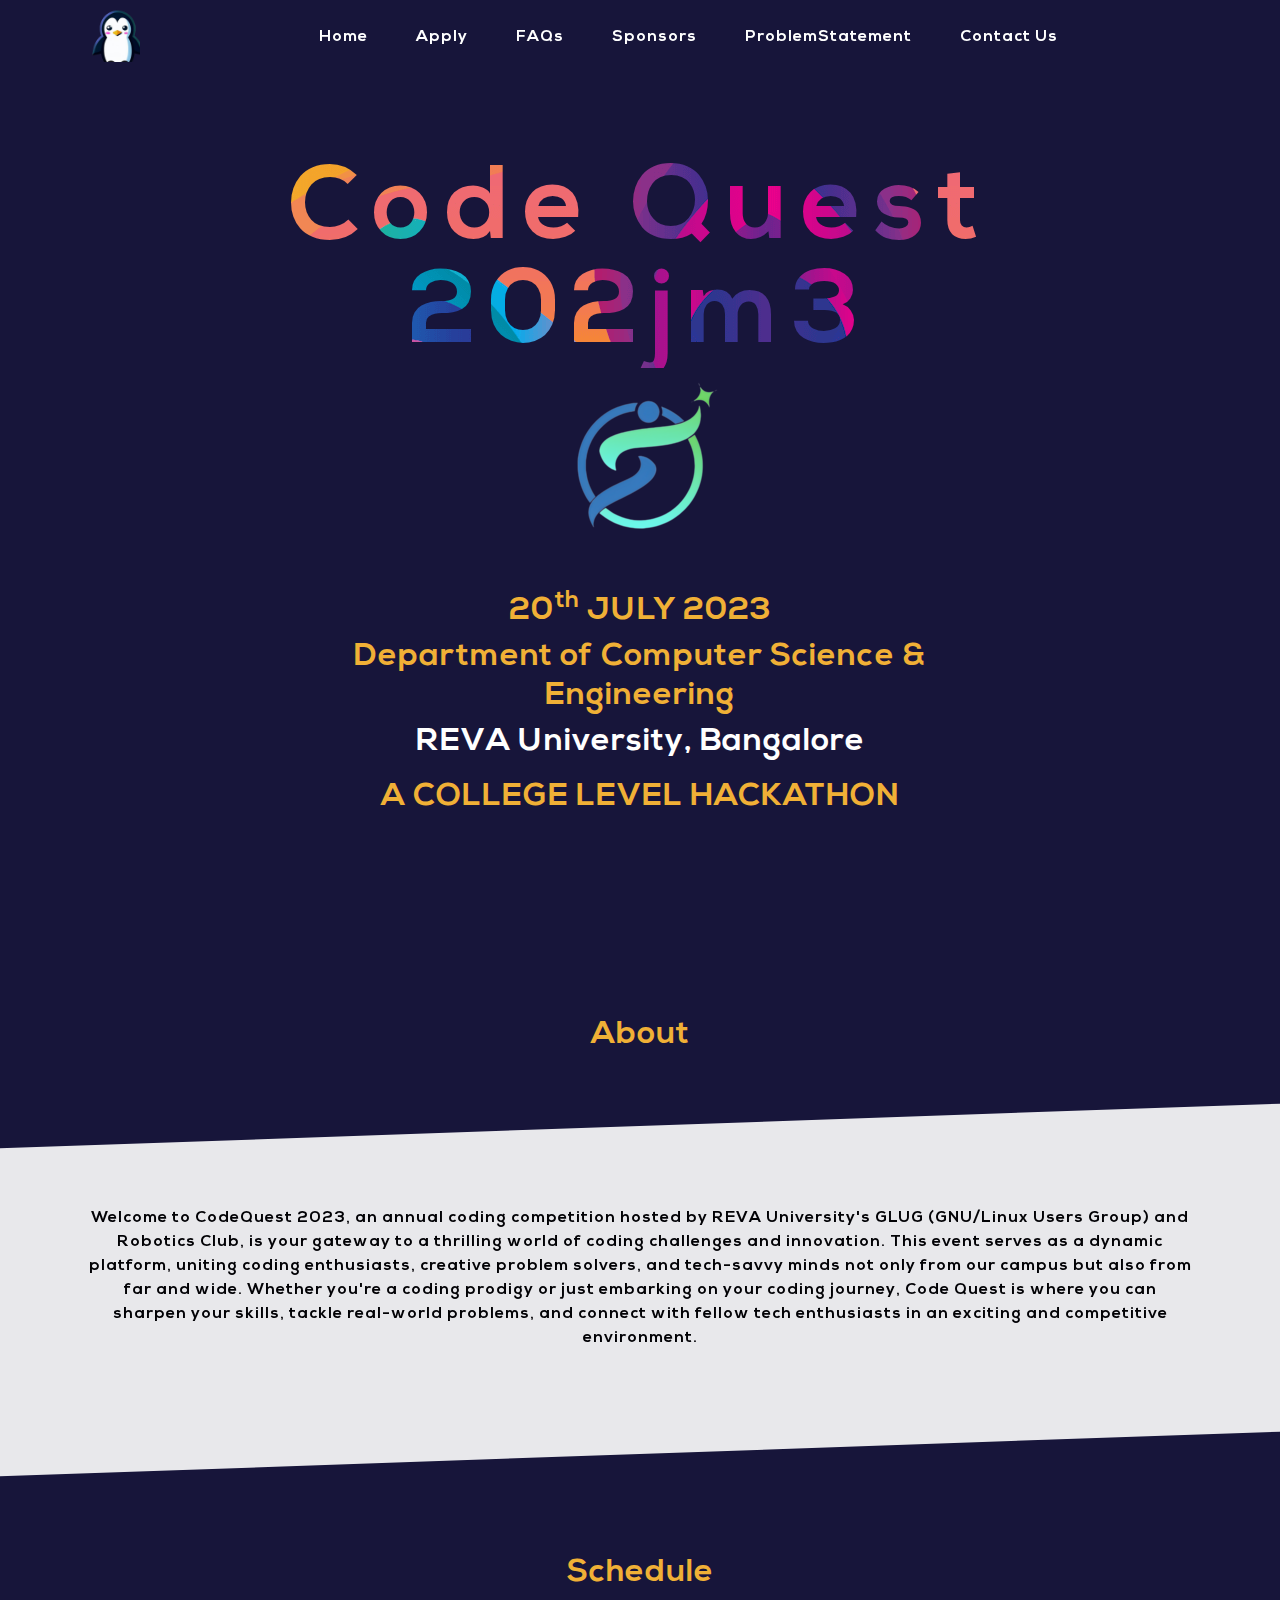
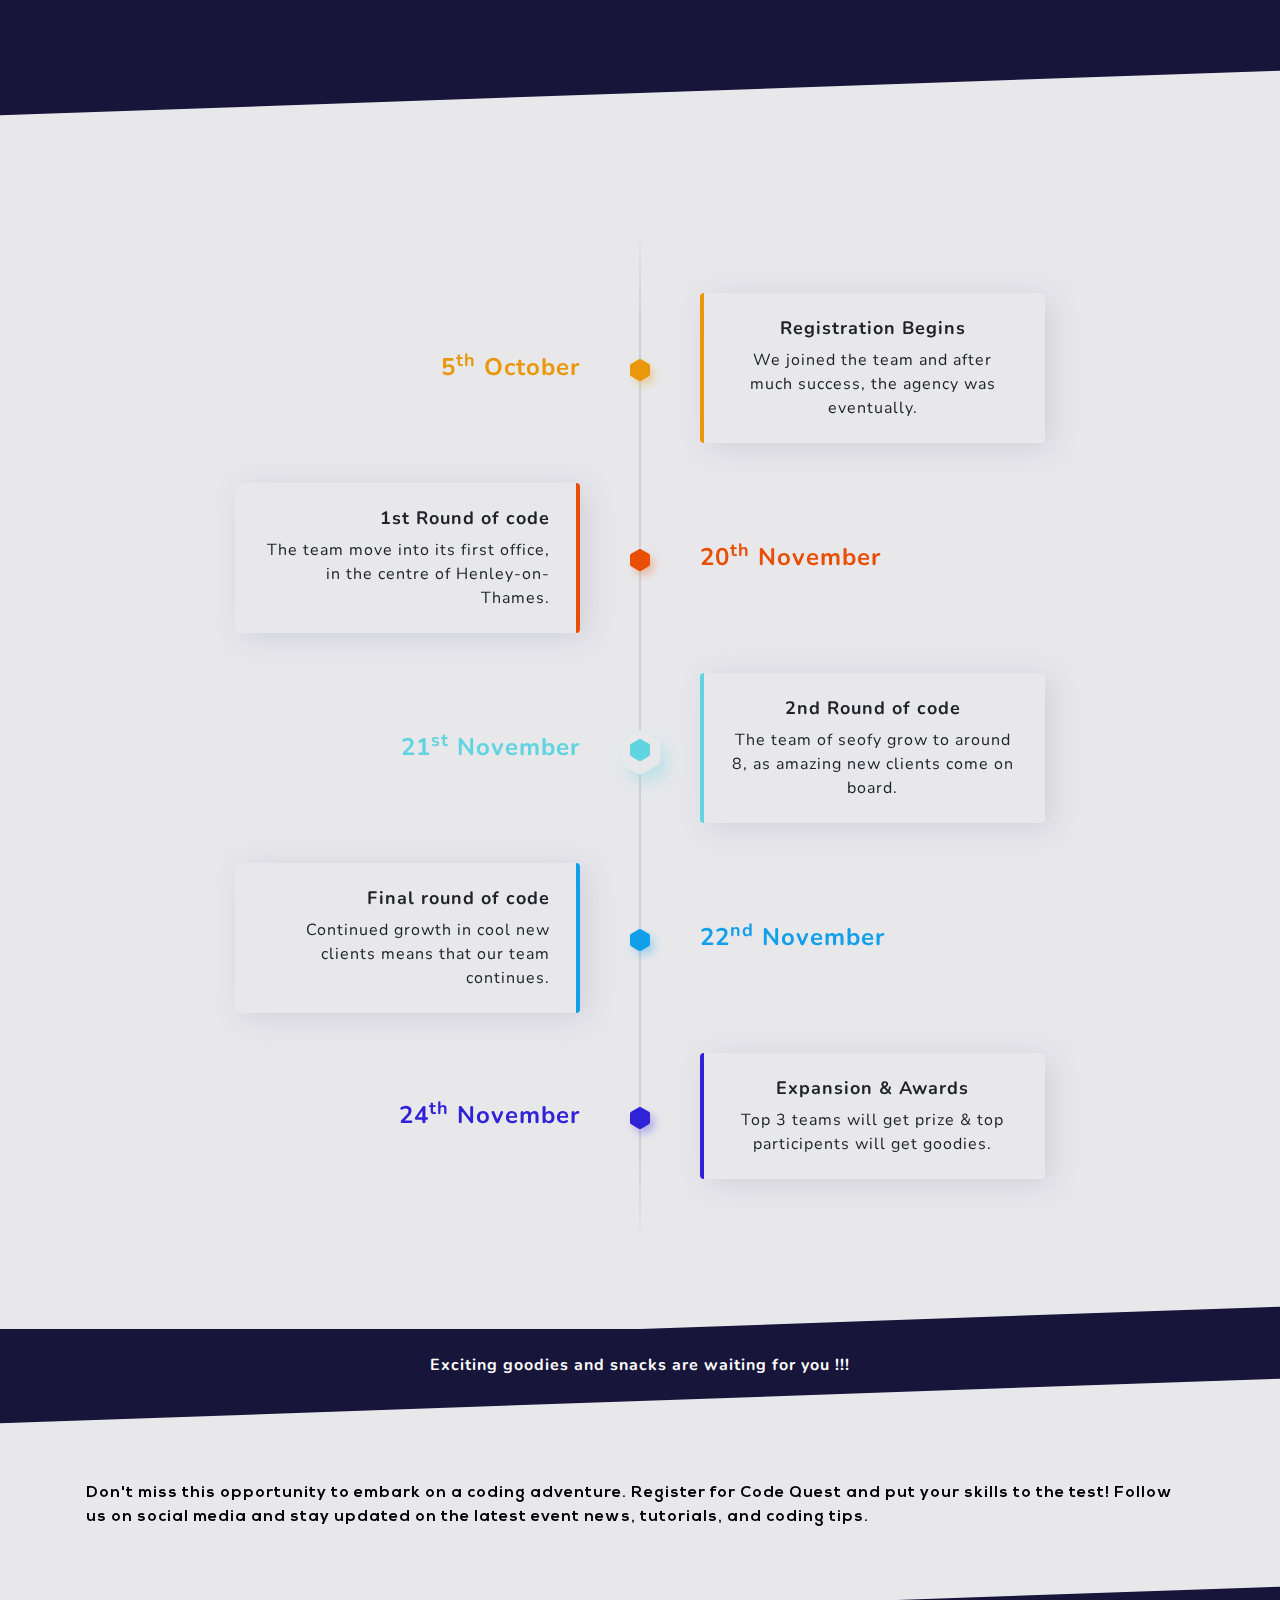
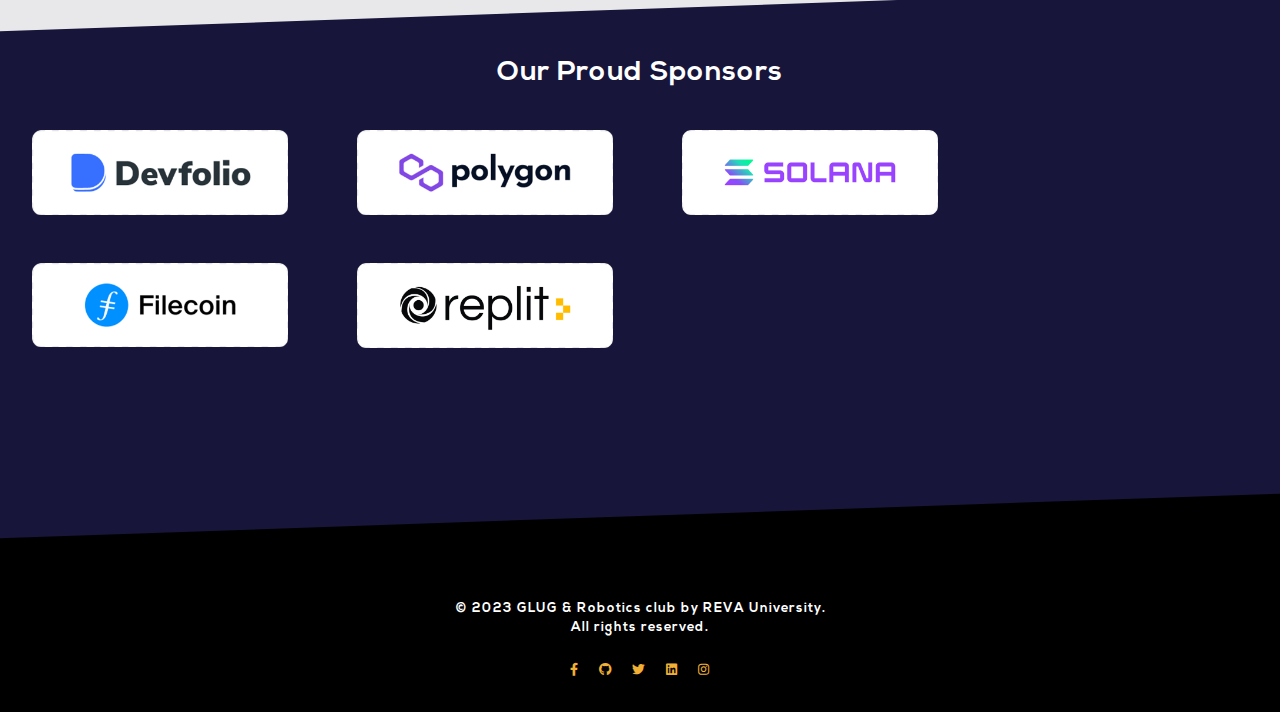
==== index.html @ d5c551f9 "fida hussain" ====
<!DOCTYPE html>
<html lang="en">

	<head>

		<meta charset="utf-8">
		<meta name="viewport" content="width=device-width, initial-scale=1, shrink-to-fit=no, minimum-scale=1.0, maximum-scale=1.0, user-scalable=no">
		<meta name="title" content="CodeQuest 2023">
		<meta name="description" content="CodeQuest | 1st JULY">
		<meta name="author" content="CodeQuest">
		<meta name="keywords" content="CodeQuest 2023">
		<title>CodeQuest 2023</title>

		
		<link href="vendor/bootstrap/css/bootstrap.min.css" rel="stylesheet">
		
		
		<link href="vendor/fontawesome-free/css/all.min.css" rel="stylesheet">
		<link href="https://fonts.googleapis.com/css?family=Varela+Round" rel="stylesheet">
		<link href="https://fonts.googleapis.com/css?family=Nunito:200,200i,300,300i,400,400i,600,600i,700,700i,800,800i,900,900i" rel="stylesheet">

		
		<link href="css/grayscale.min.css" rel="stylesheet">
		<link href="css/custom.css" rel="stylesheet">
		
		<link rel="shortcut icon" type="image/x-icon" href="images/logo_gar.png">

	</head>

	

	<div id="page-top">
		
		<nav class="navbar navbar-expand-lg navbar-light fixed-top" id="mainNav">
			<div id="navbar-container" class="container">
				<div id="navbar-top-menu">
					<div class="d-flex align-items-center justify-content-between">
						<a class="navbar-brand js-scroll-trigger" href="index.html">
							<div class="title-icon"></div>
						</a>
						<button class="navbar-toggler nexa" type="button" data-toggle="collapse" data-target="#navbarResponsive" aria-controls="navbarResponsive" aria-expanded="false" aria-label="Toggle navigation">
							Menu
							<i class="fas fa-bars"></i>
						</button>
					</div>
				</div>
				<div class="collapse navbar-collapse" id="navbarResponsive">
					<ul id="navbar-buttons" class="navbar-nav ml-auto">
						<li class="nav-item">
							<a class="nav-link js-scroll-trigger nexa" href="index.html">Home</a>
						</li>
						<li class="nav-item">
							<a class="nav-link js-scroll-trigger nexa" href="https://forms.office.com/r/uZBxRpeL4v" target="_blank" >Apply</a>
						</li>
						<li class="nav-item">
							<a class="nav-link js-scroll-trigger nexa" href="faqs.html">FAQs</a>
						</li>
						<li class="nav-item">
							<a class="nav-link js-scroll-trigger nexa" href="sponsors.html">Sponsors</a>
						</li>
							<li class="nav-item">
							<a class="nav-link js-scroll-trigger nexa" href="prbs.html">ProblemStatement</a>
						</li>						
						<li class="nav-item" id="team">
							<a class="nav-link js-scroll-trigger nexa" href="contactus.html">Contact Us</a>
						</li>
					</ul>
				</div>
			</div>
		</nav>
		
		

		<div class="masthead">
			<div class="container d-flex h-100 align-items-center">
				<div class="mx-auto text-center no-select">
					<h1 class="mx-auto my-0 title-text">Code Quest 202jm3</h1>
					<img  src="img/favicon_io/info.png">
					<br><br>
					<h2 class="orange mx-auto mt-2 mb-1 sub-heading" style="width: 100%;">20<sup>th</sup> JULY 2023</h2>
					<h2 class="orange mx-auto mt-2 mb-1 sub-heading" style="width: 100%;">Department of Computer Science & Engineering</h2>
					<h2 class="white mx-auto mt-2 mb-3 sub-heading" style="width: 100%;">REVA University, Bangalore</h2>
					<div>
					<h2 href="" class="orange mx-auto sub-heading" style="z-index: 1; position: relative;">A COLLEGE LEVEL HACKATHON</h2>
					</div>
				</div>
			</div>
		</div>

		
		<section class="text-center">
		
			<section>
			
				<h1 class="sub-heading diagonal-text orange sub-heading-title">About</h1>
				
			</section>
			
			<section class="diagonal-section white-bg">
			
				<div class="mx-auto diagonal-section-content">
					<div class="container nexa">
						<p class="black bold">Welcome to CodeQuest 2023, an annual coding competition hosted by REVA
							University's GLUG (GNU/Linux Users Group) and Robotics Club, is your gateway to a thrilling world of coding
							challenges and innovation. This event serves as a dynamic platform, uniting coding enthusiasts, creative
							problem solvers, and tech-savvy minds not only from our campus but also from far and wide. Whether you're a
							coding prodigy or just embarking on your coding journey, Code Quest is where you can sharpen your skills,
							tackle real-world problems, and connect with fellow tech enthusiasts in an exciting and competitive
							environment.
						<br><br>
						</p>
					</div>
				</div>
				
			</section>
			<section>
				<h1 class="sub-heading diagonal-text orange sub-heading-title" style="padding-bottom: 100px; padding-top: 100px; margin-bottom: 0;">Schedule</h1>
			</section>
			<section class="diagonal-section white-bg">
					<div class="mx-auto diagonal-section-content">
						<div class="schedule">
							<div class="finbyz-timeline" >
								<div class="container  wgl-row-animation">
									<div class="row">
									</div>
								</div>
							</div>
							<div class="wpb_column vc_column_container vc_col-sm-12" >
								<div class="vc_column-inner ">
									<div class="wpb_wrapper">
										<div class="seofy_module_spacing">
											<div class="spacing_size spacing_size-initial" style="height:30px;"></div>
										</div>
										<div class="seofy_module_time_line_vertical appear_anim">
											<div id="time_line_5cf90ca818f641" class="time_line-item  item_show">
												<div class="time_line-date_wrap">
													<div class="seofy_hexagon"><svg style=" fill: #ffa705;"
															xmlns="http://www.w3.org/2000/svg" viewBox="0 0 177.4 197.4">
															<path
																d="M0,58.4v79.9c0,6.5,3.5,12.6,9.2,15.8l70.5,40.2c5.6,3.2,12.4,3.2,18,0l70.5-40.2c5.7-3.2,9.2-9.3,9.2-15.8V58.4 c0-6.5-3.5-12.6-9.2-15.8L97.7,2.4c-5.6-3.2-12.4-3.2-18,0L9.2,42.5C3.5,45.8,0,51.8,0,58.4z">
															</path>
														</svg></div>
													<div class="seofy_hexagon"><svg
															style="filter: drop-shadow(4px 5px 4px rgba(255,167,5,0.3)); fill: #ffa705;"
															xmlns="http://www.w3.org/2000/svg" viewBox="0 0 177.4 197.4">
															<path
																d="M0,58.4v79.9c0,6.5,3.5,12.6,9.2,15.8l70.5,40.2c5.6,3.2,12.4,3.2,18,0l70.5-40.2c5.7-3.2,9.2-9.3,9.2-15.8V58.4 c0-6.5-3.5-12.6-9.2-15.8L97.7,2.4c-5.6-3.2-12.4-3.2-18,0L9.2,42.5C3.5,45.8,0,51.8,0,58.4z">
															</path>
														</svg></div>
													<h4 class="time_line-date">5<sup>th</sup> October</h4>
												</div>
												<div class="time_line-content">
													<h5 class="time_line-title">Registration Begins</h5>
													<div class="time_line-descr">We joined the team and after much success, the agency was
														eventually.</div>
												</div>
											</div>
											<div id="time_line_5cf90ca818fa82" class="time_line-item  item_show">
												<div class="time_line-date_wrap">
													<div class="seofy_hexagon"><svg style=" fill: #ff5600;"
															xmlns="http://www.w3.org/2000/svg" viewBox="0 0 177.4 197.4">
															<path
																d="M0,58.4v79.9c0,6.5,3.5,12.6,9.2,15.8l70.5,40.2c5.6,3.2,12.4,3.2,18,0l70.5-40.2c5.7-3.2,9.2-9.3,9.2-15.8V58.4 c0-6.5-3.5-12.6-9.2-15.8L97.7,2.4c-5.6-3.2-12.4-3.2-18,0L9.2,42.5C3.5,45.8,0,51.8,0,58.4z">
															</path>
														</svg></div>
													<div class="seofy_hexagon"><svg
															style="filter: drop-shadow(4px 5px 4px rgba(255,86,0,0.3)); fill: #ff5600;"
															xmlns="http://www.w3.org/2000/svg" viewBox="0 0 177.4 197.4">
															<path
																d="M0,58.4v79.9c0,6.5,3.5,12.6,9.2,15.8l70.5,40.2c5.6,3.2,12.4,3.2,18,0l70.5-40.2c5.7-3.2,9.2-9.3,9.2-15.8V58.4 c0-6.5-3.5-12.6-9.2-15.8L97.7,2.4c-5.6-3.2-12.4-3.2-18,0L9.2,42.5C3.5,45.8,0,51.8,0,58.4z">
															</path>
														</svg></div>
													<h4 class="time_line-date">20<sup>th</sup> November</h4>
												</div>
												<div class="time_line-content">
													<h5 class="time_line-title">1st Round of code</h5>
													<div class="time_line-descr">The team move into its first office, in the centre of
														Henley-on-Thames.</div>
												</div>
											</div>
											<div id="time_line_5cf90ca818fc83" class="time_line-item item_active item_show">
												<div class="time_line-date_wrap">
													<div class="seofy_hexagon"><svg style=" fill: #69e9f2;"
															xmlns="http://www.w3.org/2000/svg" viewBox="0 0 177.4 197.4">
															<path
																d="M0,58.4v79.9c0,6.5,3.5,12.6,9.2,15.8l70.5,40.2c5.6,3.2,12.4,3.2,18,0l70.5-40.2c5.7-3.2,9.2-9.3,9.2-15.8V58.4 c0-6.5-3.5-12.6-9.2-15.8L97.7,2.4c-5.6-3.2-12.4-3.2-18,0L9.2,42.5C3.5,45.8,0,51.8,0,58.4z">
															</path>
														</svg></div>
													<div class="seofy_hexagon"><svg
															style="filter: drop-shadow(4px 5px 4px rgba(105,233,242,0.3)); fill: #69e9f2;"
															xmlns="http://www.w3.org/2000/svg" viewBox="0 0 177.4 197.4">
															<path
																d="M0,58.4v79.9c0,6.5,3.5,12.6,9.2,15.8l70.5,40.2c5.6,3.2,12.4,3.2,18,0l70.5-40.2c5.7-3.2,9.2-9.3,9.2-15.8V58.4 c0-6.5-3.5-12.6-9.2-15.8L97.7,2.4c-5.6-3.2-12.4-3.2-18,0L9.2,42.5C3.5,45.8,0,51.8,0,58.4z">
															</path>
														</svg></div>
													<h4 class="time_line-date">21<sup>st</sup> November</h4>
												</div>
												<div class="time_line-content">
													<h5 class="time_line-title">2nd Round of code</h5>
													<div class="time_line-descr">The team of seofy grow to around 8, as amazing new clients
														come on board.</div>
												</div>
											</div>
											<div id="time_line_5cf90ca818fe44" class="time_line-item  item_show">
												<div class="time_line-date_wrap">
													<div class="seofy_hexagon"><svg style=" fill: #12affe;"
															xmlns="http://www.w3.org/2000/svg" viewBox="0 0 177.4 197.4">
															<path
																d="M0,58.4v79.9c0,6.5,3.5,12.6,9.2,15.8l70.5,40.2c5.6,3.2,12.4,3.2,18,0l70.5-40.2c5.7-3.2,9.2-9.3,9.2-15.8V58.4 c0-6.5-3.5-12.6-9.2-15.8L97.7,2.4c-5.6-3.2-12.4-3.2-18,0L9.2,42.5C3.5,45.8,0,51.8,0,58.4z">
															</path>
														</svg></div>
													<div class="seofy_hexagon"><svg
															style="filter: drop-shadow(4px 5px 4px rgba(18,175,254,0.3)); fill: #12affe;"
															xmlns="http://www.w3.org/2000/svg" viewBox="0 0 177.4 197.4">
															<path
																d="M0,58.4v79.9c0,6.5,3.5,12.6,9.2,15.8l70.5,40.2c5.6,3.2,12.4,3.2,18,0l70.5-40.2c5.7-3.2,9.2-9.3,9.2-15.8V58.4 c0-6.5-3.5-12.6-9.2-15.8L97.7,2.4c-5.6-3.2-12.4-3.2-18,0L9.2,42.5C3.5,45.8,0,51.8,0,58.4z">
															</path>
														</svg></div>
													<h4 class="time_line-date">22<sup>nd</sup> November</h4>
												</div>
												<div class="time_line-content">
													<h5 class="time_line-title">Final round of code</h5>
													<div class="time_line-descr">Continued growth in cool new clients means that our team
														continues.</div>
												</div>
											</div>
											<div id="time_line_5cf90ca818ffe5" class="time_line-item  item_show">
												<div class="time_line-date_wrap">
													<div class="seofy_hexagon"><svg style=" fill: #3224e9;"
															xmlns="http://www.w3.org/2000/svg" viewBox="0 0 177.4 197.4">
															<path
																d="M0,58.4v79.9c0,6.5,3.5,12.6,9.2,15.8l70.5,40.2c5.6,3.2,12.4,3.2,18,0l70.5-40.2c5.7-3.2,9.2-9.3,9.2-15.8V58.4 c0-6.5-3.5-12.6-9.2-15.8L97.7,2.4c-5.6-3.2-12.4-3.2-18,0L9.2,42.5C3.5,45.8,0,51.8,0,58.4z">
															</path>
														</svg></div>
													<div class="seofy_hexagon"><svg
															style="filter: drop-shadow(4px 5px 4px rgba(50,36,233,0.3)); fill: #3224e9;"
															xmlns="http://www.w3.org/2000/svg" viewBox="0 0 177.4 197.4">
															<path
																d="M0,58.4v79.9c0,6.5,3.5,12.6,9.2,15.8l70.5,40.2c5.6,3.2,12.4,3.2,18,0l70.5-40.2c5.7-3.2,9.2-9.3,9.2-15.8V58.4 c0-6.5-3.5-12.6-9.2-15.8L97.7,2.4c-5.6-3.2-12.4-3.2-18,0L9.2,42.5C3.5,45.8,0,51.8,0,58.4z">
															</path>
														</svg></div>
													<h4 class="time_line-date">24<sup>th</sup> November</h4>
												</div>
												<div class="time_line-content">
													<h5 class="time_line-title">Expansion &amp; Awards</h5>
													<div class="time_line-descr">Top 3 teams will get prize &amp; top participents will get goodies.</div>
												</div>
											</div>
										</div>
									</div>
								</div>
							</div>
							
							</div>
							</div>
							</div>
							</div>

						<br>
						<center
						<p style="font-weight: bold; color:#fff;">Exciting goodies and snacks are waiting for you !!!</p><br></center>
					</div>
			</section>
			
			
			<section class="diagonal-section white-bg">
			
				<div class="mx-auto diagonal-section-content">
					<div class="container nexa">
						<p class="black bold">Don't miss this opportunity to embark on a coding adventure. Register for Code Quest and put
							your skills to the test! Follow us on social media and stay updated on the latest event news, tutorials, and
							coding tips.</p>
					</div>
				</div>
				
			</section>
			<br>
			<br>
<center>
			<h3 class="sponsor-tier nexa">Our Proud Sponsors</h3>
			</center>
			<div class="sponsor-img-container">
			  <a href="https://devfolio.co/"><img class="sponsors-img"  alt="DEVFOLIO-LOGO"  src="./img/devfolio.png" /></a>
			  <a href="https://polygon.technology/"><img class="sponsors-img" alt="POLYGON-LOGO" src="./img/polygon.png" /></a>
			  <a href="https://solana.com/"><img class="sponsors-img"  alt="SOLANA-LOGO" src="./img/solana1.png" /></a>
			<a href="https://filecoin.io/"><img class="sponsors-img"  alt="FILECOIN-LOGO"  src="./img/filecoin.png" /></a>
			<a href="https://replit.com/"><img class="sponsors-img"  alt="REPLIT-LOGO" src="./img/replit.png" /></a>
			<br>
			<br>
			</div>


			<section class="diagonal-section black-bg" style="height: 4em; opacity: 1;"></section>
			
			<section class="footer-section black-bg">
			
				<div style="padding-top: 0">
					<div class="small text-center white">
						<div class="social d-flex justify-content-center"></div>
						<div class="white mb-4 nexa"><br>
							 &copy; 2023 GLUG & Robotics club by REVA University.<br> All rights reserved.
							</div>
							<a href="https://m.facebook.com/story.php?story_fbid=pfbid0m9GrS3xPCVngGAuogKsFLx3c3MfArTmwUCnWyzEm2sBYNxVzNmGcPpqvdEp2UpUTl&id=100093968881574&mibextid=Nif5oz" class="mx-2 orange-hover">
								<i class="fab fa-facebook-f"></i>
							  </a>
							  <a href="https://github.com/CodeQuest" class="mx-2 orange-hover">
								<i class="fab fa-github"></i>
							  </a>
							  <a href="https://twitter.com/CodeQuestIse/status/1670150370331590657?t=7y_FDpBAkSeybYAVcGqA2g&s=08" class="mx-2 orange-hover">
								<i class="fab fa-twitter"></i>
							  </a>
							  <a href="https://www.linkedin.com/posts/CodeQuest_CodeQuest-CodeQuest2023-hackathon-activity-7075917823201460225-HL9a?utm_source=share&utm_medium=member_android" class="mx-2 orange-hover">
								<i class="fab fa-linkedin"></i>
							  </a>
							  <a href="https://instagram.com/CodeQuest.REVA?igshid=MzNlNGNkZWQ4Mg==" class="mx-2 orange-hover">
											<i class="fab fa-instagram"></i>
										</a>
					</div>
				</div>
				
			</section>
			
		</section>

		<!-- Bootstrap core JavaScript -->
		<script src="vendor/jquery/jquery.min.js"></script>
		<script src="vendor/bootstrap/js/bootstrap.bundle.min.js"></script>

		<!-- Plugin JavaScript -->
		<script src="vendor/jquery-easing/jquery.easing.min.js"></script>

		<!-- Custom scripts for this template -->
		<script src="js/grayscale.js"></script>

		<!-- Custom javascript -->
		<script src="js/custom.js"></script>

		<!-- Particle library
		<script src="particles/particles.js"></script>
		<script src="particles/app.js"></script> -->
	</body>

</html>
---- css/grayscale.min.css ----
/*!
 * Start Bootstrap - Grayscale v5.0.9 (https://startbootstrap.com/template-overviews/grayscale)
 * Copyright 2013-2020 Start Bootstrap
 * Licensed under MIT (https://github.com/BlackrockDigital/startbootstrap-grayscale/blob/master/LICENSE)
 */
#mainNav {
    min-height: 56px;
    background-color: #fff
}

#mainNav .navbar-toggler {
    font-size: 80%;
    padding: .75rem;
    color: #64a19d;
    border: 1px solid #64a19d
}

#mainNav .navbar-toggler:focus {
    outline: 0
}

#mainNav .navbar-brand {
    color: #161616;
    font-weight: 700;
    padding: .9rem 0
}

#mainNav .navbar-nav .nav-item:hover {
    color: fade(white, 80%);
    outline: 0;
    background-color: transparent
}

#mainNav .navbar-nav .nav-item:active,
#mainNav .navbar-nav .nav-item:focus {
    outline: 0;
    background-color: transparent
}

@media (min-width:992px) {
    #mainNav {
        padding-top: 0;
        padding-bottom: 0;
        border-bottom: none;
        background-color: transparent;
        transition: background-color .3s ease-in-out
    }

    #mainNav .navbar-brand {
        padding: .5rem 0;
        color: rgba(255, 255, 255, .5)
    }

    #mainNav .nav-link {
        transition: none;
        padding: 2rem 1.5rem;
        color: rgba(255, 255, 255, .5)
    }

    #mainNav .nav-link:hover {
        color: rgba(255, 255, 255, .75)
    }

    #mainNav .nav-link:active {
        color: #fff
    }

    #mainNav.navbar-shrink {
        background-color: #fff
    }

    #mainNav.navbar-shrink .navbar-brand {
        color: #161616
    }

    #mainNav.navbar-shrink .nav-link {
        color: #161616;
        padding: 1.5rem 1.5rem 1.25rem;
        border-bottom: .25rem solid transparent
    }

    #mainNav.navbar-shrink .nav-link:hover {
        color: #64a19d
    }

    #mainNav.navbar-shrink .nav-link:active {
        color: #467370
    }

    #mainNav.navbar-shrink .nav-link.active {
        color: #64a19d;
        outline: 0;
        border-bottom: .25rem solid #64a19d
    }
}

.masthead {
    position: relative;
    width: 100%;
    height: auto;
    min-height: 35rem;
    padding: 15rem 0;
    background: linear-gradient(to bottom, rgba(22, 22, 22, .3) 0, rgba(22, 22, 22, .7) 75%, #161616 100%), url(../img/bg-masthead.jpg);
    background-position: center;
    background-repeat: no-repeat;
    background-attachment: scroll;
    background-size: cover
}

.masthead h1 {
    font-family: 'Varela Round';
    font-size: 2.5rem;
    line-height: 2.5rem;
    letter-spacing: .8rem;
    background: -webkit-linear-gradient(rgba(255, 255, 255, .9), rgba(255, 255, 255, 0));
    -webkit-text-fill-color: transparent;
    -webkit-background-clip: text
}

.masthead h2 {
    max-width: 20rem;
    font-size: 1rem
}

@media (min-width:768px) {
    .masthead h1 {
        font-size: 4rem;
        line-height: 4rem
    }
}

@media (min-width:992px) {
    .masthead {
        height: 100vh;
        padding: 0
    }

    .masthead h1 {
        font-size: 6.5rem;
        line-height: 6.5rem;
        letter-spacing: .8rem
    }

    .masthead h2 {
        max-width: 30rem;
        font-size: 1.25rem
    }
}

.btn {
    box-shadow: 0 .1875rem .1875rem 0 rgba(0, 0, 0, .1) !important;
    padding: 1.25rem 2rem;
    font-family: 'Varela Round';
    font-size: 80%;
    text-transform: uppercase;
    letter-spacing: .15rem;
    border: 0
}

.btn-primary {
    background-color: #64a19d
}

.btn-primary:hover {
    background-color: #4f837f
}

.btn-primary:focus {
    background-color: #4f837f;
    color: #fff
}

.btn-primary:active {
    background-color: #467370 !important
}

.about-section {
    padding-top: 10rem;
    background: linear-gradient(to bottom, #161616 0, rgba(22, 22, 22, .9) 75%, rgba(22, 22, 22, .8) 100%)
}

.about-section p {
    margin-bottom: 5rem
}

.projects-section {
    padding: 10rem 0
}

.projects-section .featured-text {
    padding: 2rem
}

@media (min-width:992px) {
    .projects-section .featured-text {
        padding: 0 0 0 2rem;
        border-left: .5rem solid #64a19d
    }
}

.projects-section .project-text {
    padding: 3rem;
    font-size: 90%
}

@media (min-width:992px) {
    .projects-section .project-text {
        padding: 5rem
    }

    .projects-section .project-text hr {
        border-color: #64a19d;
        border-width: .25rem;
        width: 30%
    }
}

.signup-section {
    padding: 10rem 0;
    background: linear-gradient(to bottom, rgba(22, 22, 22, .1) 0, rgba(22, 22, 22, .5) 75%, #161616 100%), url(../img/bg-signup.jpg);
    background-position: center;
    background-repeat: no-repeat;
    background-attachment: scroll;
    background-size: cover
}

.signup-section .form-inline input {
    box-shadow: 0 .1875rem .1875rem 0 rgba(0, 0, 0, .1) !important;
    padding: 1.25rem 2rem;
    height: auto;
    font-family: 'Varela Round';
    font-size: 80%;
    text-transform: uppercase;
    letter-spacing: .15rem;
    border: 0
}

.contact-section {
    padding: 5rem 0 0
}

.contact-section .card {
    border: 0;
    border-bottom: .25rem solid #64a19d
}

.contact-section .card h4 {
    font-size: .8rem;
    font-family: 'Varela Round';
    text-transform: uppercase;
    letter-spacing: .15rem
}

.contact-section .card hr {
    border-color: #64a19d;
    border-width: .25rem;
    width: 3rem
}

.contact-section .social {
    margin-top: 5rem
}

.contact-section .social a {
    text-align: center;
    height: 3rem;
    width: 3rem;
    background: rgba(255, 255, 255, .1);
    border-radius: 100%;
    line-height: 3rem;
    color: rgba(255, 255, 255, .3)
}

.contact-section .social a:hover {
    color: rgba(255, 255, 255, .5)
}

.contact-section .social a:active {
    color: #fff
}

body {
    font-family: Nunito;
    letter-spacing: .0625em
}

a {
    color: #64a19d
}

a:focus,
a:hover {
    text-decoration: none;
    color: #3c6360
}

.bg-black {
    background-color: #161616 !important
}

.bg-primary {
    background-color: #64a19d !important
}

.text-primary {
    color: #64a19d !important
}

footer {
    padding: 5rem 0
}
---- css/custom.css ----
.button-container {
  display: flex;
  justify-content: space-around;
  margin: 100px;
}

#principal {
  white-space: nowrap;
  overflow: hidden;
  text-overflow: ellipsis;
}

#size {
  border-radius: 4px;
  padding: 5px;
  width: 150px;
}

#center {
  display: flex;
  justify-content: center;
  align-items: center;
  flex-direction: column;
}

body {
  margin: 0;
  padding: 0;
  background: #17153a;
}

#particles-js {
  width: 100%;
  height: 100%;
  position: fixed;
  z-index: -10;
  top: 0;
  left: 0;
  background-color: #17153a;
  background-image: url("");
  background-repeat: no-repeat;
  background-size: cover;
  -webkit-background-size: cover;
  -moz-background-size: cover;
  -o-background-size: cover;
}

.sub-heading-title {
  padding: 6em 0 2em 0;
}

.vertical-padding {
  padding: 6em 0 6em 0;
}

.diagonal-section {
  z-index: 30;
  position: relative;
  opacity: 0.9;
  transform: skewY(-2deg);
  -ms-transform: skewY(-2deg);
  -webkit-transform: skewY(-2deg);
}

.footer-section {
  margin-top: -2em;
  padding: 2em 0 2em 0;
  opacity: 1;
}

.foreground {
  z-index: 3;
  position: relative;
}

.white-bg {
  background: white;
}

.transparent-bg {
  background: transparent;
}

.black-bg {
  background: black;
}

.diagonal-section-content {
  padding: 5em 0 5em 0;
  transform: skewY(2deg);
  -ms-transform: skewY(2deg);
  -webkit-transform: skewY(2deg);
}

header,
section {
  z-index: 3;
  position: relative;
  overflow: hidden;
}

.dark-blue-bg {
  background: transparent;
}

.faq-bubble {
  padding-bottom: 2em;
}

.zoom {
  transition: transform 0.2s;
  /* Animation */
}

.zoom:hover {
  transform: scale(1.1);
  /* (150% zoom - Note: if the zoom is too large, it will go outside of the viewport) */
}

.descriptor {
  margin-bottom: 1em;
}

.img-box {
  display: inline-block;
  width: 75%;
}

.top-borders {
  border-top-right-radius: 3em;
  border-top-left-radius: 3em;
}

.bottom-borders {
  border-bottom-right-radius: 3em;
  border-bottom-left-radius: 3em;
}

.workshop-item {
  width: 100%;
  height: 100%;
  border-radius: 6em;
  overflow: hidden;
}

.border-box {
  margin-bottom: 2em;
}

.workshop-item-image {
  border: 0;
}

.workshop-item-textbox {
  padding: 3% !important;
  background-color: #161616 !important;
  border: 0;
}

.column {
  float: left;
  width: 33.3%;
  margin-bottom: 16px;
  padding: 0 8px;
}

.image-showcase {
  z-index: 3;
  position: relative;
}

@media (min-width: 991.98px) {
  #team {
    margin-right: 7em;
  }
}

@media (max-width: 1200px) {
  .front-image-box {
    margin-bottom: 7em;
  }

  .first-image {
    margin-bottom: 8em;
  }
}

.card {
  box-shadow: 0 4px 8px 0 rgba(0, 0, 0, 0.2);
}

.container {
  padding: 0 16px;
}

.container::after,
.row::after {
  content: "";
  clear: both;
  display: table;
}

.title {
  color: grey;
}

.col-xl-4 {
  margin-bottom: 1em;
  align-items: center;

}

.team-card {
  height: 100%;
}

.team-image {
  border-top-right-radius: 3em;
  border-top-left-radius: 3em;
}

.team-textbox {
  height: auto;
  background: black;
  border-bottom-right-radius: 3em;
  border-bottom-left-radius: 3em;
}

.team-name {
  padding: 0.5em;
  margin: 0;
}

.team-study {}

.team-social {
  padding-bottom: 0.5em;
}

.social-button {
  margin: 0.5em;
}

.accessible {
  position: relative;
  z-index: 2;
}

.custom-tooltip {
  position: relative;
  display: inline;
}

.custom-tooltip .custom-tooltiptext {
  visibility: hidden;
  width: 100%;
  background-color: black;
  color: #fff;
  text-align: center;
  border-radius: 6px;
  padding: 5px 0;
  position: absolute;
  z-index: 1;
  top: 280%;
  left: 15%;
  margin-left: -60px;
}

.custom-tooltip .custom-tooltiptext::after {
  content: "";
  position: absolute;
  bottom: 100%;
  left: 50%;
  margin-left: -5px;
  border-width: 5px;
  border-style: solid;
  border-color: transparent transparent black transparent;
}

.custom-tooltip:hover .custom-tooltiptext {
  visibility: visible;
}

#mlh-trust-badge {
  display: block;
  max-width: 120px !important;
  min-width: 50px !important;
  position: fixed;
  /* ---- This number is very important so menu doesn't overlap ---- */
  right: 10px !important;
  top: 0;
  width: 10%;
  z-index: 10000
}

/* ---- Mobile only styling ---- */
@media (max-width: 991.98px) {
  .navbar-toggler {
    margin-right: 4em !important;
  }

  nav {
    width: 100%;
  }

  #navbar-container,
  #navbar-top-menu {
    width: 100%;
  }

  .subscribe-for-updates {
    font-size: 3.5vw !important;
  }

  .container {
    width: 100%;
  }

  .navbar-toggler {
    align-self: inherit;
    position: initial;
  }

  .navbar-brand {
    display: inline-flex;
  }

  #mainNav {
    background-color: transparent;
  }

  .navbar {
    padding: 0;
  }

  .navbar-collapse {
    width: 100%;
  }

  .projects-section .project-text {
    padding: 3% !important;
  }

  .project-text {
    padding: 3% !important;
  }

  #mainNav .navbar-toggler {
    color: #F0B036;
    border: 2px solid #ccc;
    border-radius: 30px;
  }

  #mainNav .navbar-toggler:hover,
  #mainNav .navbar-toggler:focus {
    color: #F0B036;
    border-color: #F0B036;
  }

  #mainNav .navbar-toggler:active {
    color: #A07524;
    border-color: #A07524;
  }

  #mainNav.navbar-shrink .nav-link {
    text-align: center;
  }

  #navbar-buttons li {
    border-top: 1px solid white;
    border-bottom: 1px solid white;
  }

  .btn-primary {
    margin-bottom: 50px !important;
  }
}

.subscribe-for-updates {
  font-size: 2vw;
}

/* ---- Prevent user from being able to double click ---- */
.no-select {
  -webkit-user-select: none;
  /* webkit (safari, chrome) browsers */
  -moz-user-select: none;
  /* mozilla browsers */
  -khtml-user-select: none;
  /* webkit (konqueror) browsers */
  -ms-user-select: none;
  /* IE10+ */
}

#mainNav .nav-link {
  -webkit-text-fill-color: white;
  padding: 1.5rem 1.5rem 1.25rem;
  border: 0;
}

#mainNav .nav-link:hover {
  -webkit-text-fill-color: white;
}

#mainNav .navbar-brand {
  -webkit-text-fill-color: white;
}

#mainNav {
  border-bottom: 1px solid rgba(0, 0, 0, 0);
  transition: 0.5s ease-in-out;
}

#mainNav.navbar-shrink {
  background-color: rgba(0, 0, 0, 0.8);
  border-bottom: 1px solid white;
  transition: 0.5s ease-in-out;
}

#mainNav.navbar-shrink .nav-link {
  color: #161616;
  padding: 1.5rem 1.5rem 1.25rem;
  border: 0;
}

#mainNav.navbar-shrink .nav-link.active {
  -webkit-text-fill-color: rgba(255, 255, 255, 1);
  border: 0;
}

.title-icon {
  width: 54px;
  height: 54px;
  background: url("../images/logo_gar.png");
  background-size: 64px 64px;
}

.hidden-anchor {
  position: relative;
  top: -15px;
}

/* ---- Custom title font ---- */
@font-face {
  font-family: "Title";
  src: url("../fonts/NexaBold.eot");
  /* IE9 Compat Modes */
  src: url("../font/NexaBold.woff2") format("woff2"),
    /* Modern Browsers */
    url("../font/NexaBold.woff") format("woff"),
    /* Modern Browsers */
    url("../fonts/NexaBold.svg") format("svg"),
    /* Legacy iOS */
    url("../fonts/NexaBold.ttf") format("truetype"),
    /* Safari, Android, iOS */
    url("../fonts/NexaBold.eot?#iefix") format("embedded-opentype"),
    url("../fonts/NexaBold.otf") format("opentype");
  /* Open Type Font */
  font-weight: normal;
  font-style: normal;
}

@font-face {
  font-family: "ProximaRegular";
  src: url("../font/ProximaNovaRegular.otf");
  font-weight: normal;
  font-size: normal;
}

@font-face {
  font-family: "SubBtnText";
  src: url("../font/ProximaNovaBold.otf");
  font-weight: normal;
  font-size: normal;
}

.inline {
  display: inline-block;
}

.projects-section .project-text hr {
  border-color: #32adff;
}

.projects-section .project-text {
  padding: 10%;
}

.masthead h2,
.sub-heading {
  text-align: center;
  font-family: "Title";
  color: white;
  font-size: 2rem;
}

p {
  margin: 0;
}

.nexa {
  font-family: "Title";
}

.black {
  color: #000 !important;
}


.orange,
.orange-hover {
  color: #F0B036 !important;
}

.orange-hover:focus,
.orange-hover:hover {
  text-decoration: none;
  color: #A07524 !important;
}

.blue {
  color: #64a19d !important;
}

.white {
  color: #fff !important;
}

.masthead h1,
.title-text {
  font-family: "Title";
  text-align: center;
  opacity: 1;
  background: url("../img/title-scrolling.png");
  background-repeat: repeat-x;
  -webkit-background-clip: text;
  -webkit-text-fill-color: transparent;
  animation: animate 100s linear infinite;
}

@keyframes animate {
  from {
    background-position: 0 0;
  }

  /*use negative width if you want it to flow right to left else and positive for left to right*/
  to {
    background-position: -10000px 0;
  }
}

.mb-5,
.my-5 {
  margin-bottom: 2rem !important;
}

@media (min-width: 992px) {
  .masthead h2 {
    max-width: 40rem;
    font-size: 2rem;
  }
}

/* ---- Button css ---- */
.btn-primary {
  background-color: rgba(240, 176, 54);
  padding-top: 0.5rem;
  padding-bottom: 0.5rem;
  border-radius: 30px;
  color: black;
  margin: 0 8px;
  font-family: "SubBtnText";
  font-size: 1.5rem;
  text-transform: none;
  letter-spacing: 0px;
}

.btn-primary:hover {
  background-color: rgba(240, 176, 54, 0.5);
  color: black;
}

.btn-primary:focus {
  background-color: rgba(240, 176, 54, 0.3) !important;
  color: #888;
}

.btn-primary:active {
  background-color: rgba(240, 176, 54, 0.5) !important;
  color: #888 !important;
}

/* ---- Description text ---- */
.text-white-50 {
  color: white !important;
}

.card {
  border-radius: 50px;
}

#inputEmail {
  border-radius: 30px;
}

.masthead {
  z-index: 3;
  position: relative;
  width: 100%;
  height: auto;
  min-height: 35rem;
  padding-top: 10rem;
  background: url("");
  background-position: center;
  background-repeat: no-repeat;
  background-attachment: scroll;
  background-size: cover;
}

/* nav bar */
.nav-item {
  font-family: "ProximaRegular";
}

/* Schedule*/
#schedSat {
  display: inline-block;
}

#schedSun {
  display: inline-block;
}

.schedule .table {
  border-left: #1f1f1f 0.8rem solid;
  overflow-wrap: normal;
  margin-top: 10px;
}

.schedule {
  margin-top: 20px;
}

.table th {
  text-align: center;
  overflow-wrap: normal;

}

.table td {}

.table tbody tr td {
  vertical-align: middle;
  font-weight: 900;
  font-size: 1.0rem;
  width: 180px;
}

.schedule header div {
  font-family: "Title";
  font-size: 6rem;
  text-align: right;
  vertical-align: middle;
  text-transform: capitalize;
}

/* Sponsors */

.diagonal {
  position: absolute;
  top: 0;
  bottom: 0;
  right: 0;
  left: 0;
  width: 100%;
  height: 100%;
  transform: skewY(-2deg);
  transform-origin: top left;
}

.diagonal-top {
  position: absolute;
  top: 0;
  bottom: 0;
  right: 0;
  left: 0;
  width: 100%;
  height: 100%;
  transform: skewY(-2deg);
  transform-origin: bottom right;
}

.diagonal-text {
  position: relative;
  text-align: center;
}

.sponsors-container {
  padding: 1rem 30px 1.5rem;
  background: white;
}

.sponsor-tier {
  color: #fff;
}

.sponsor-img-container {
  padding-bottom: 8em;
}

.sponsors-img {
  width: 20%;
  height: 30%;
  margin: 2rem;
  margin-bottom: 1rem;
  vertical-align: middle;
}

@media screen and (max-width: 480px) {
  .sponsors-img-container {
    width: 100%;
  }

  .sponsors-img {
    width: 60%;
  }
}

@media screen and (max-width: 800px) and (min-width: 600px) {
  .sponsors-img-container {
    width: 33%;
  }

  .sponsors-img {
    width: 30%;
  }
}

.mb-5,
.my-5 {
  margin-bottom: 0 !important;
}

#mainNav .nav-link:hover {
  -webkit-text-fill-color: rgba(240, 176, 54) !important;
}

#mainNav .navbar-nav .nav-item:hover {
  color: rgba(240, 176, 54) !important;
}

#mainNav.navbar-shrink .nav-link:hover {
  color: rgba(240, 176, 54) !important;
}

/* styling for schedule */
.finbyz-timeline {
  background: #f4f6fd url(http://seofy.wgl-demo.net/wp-content/uploads/2018/11/section_timeline1.png?id=537) !important;
  background-position: center !important;
  background-repeat: no-repeat !important;
  background-size: cover !important;
}

.wgl-row-animation {
  position: relative;
  z-index: 1;
}

.wgl-row-animation {
  position: relative;
  z-index: 1;
}

.wgl-row-animation .wpb_column {
  position: relative;
  z-index: 2;
}

.wgl-row-animation .wgl-row_background {
  position: absolute;
  z-index: -1;
  top: 50%;
  left: 70%;
  -webkit-transform: translate(-50%, -50%);
  -moz-transform: translate(-50%, -50%);
  -ms-transform: translate(-50%, -50%);
  -o-transform: translate(-50%, -50%);
  transform: translate(-50%, -50%);
}

.seofy_module_time_line_vertical {
  position: relative;
  z-index: 1;
  padding: 70px 0;
}

.seofy_module_time_line_vertical:before {
  content: '';
  position: absolute;
  z-index: -1;
  height: 100%;
  width: 2px;
  left: 50%;
  top: 0;
  margin-left: -1px;
  background: -webkit-linear-gradient(top, transparent 0%, rgba(63, 71, 103, 0.15) 100px, rgba(63, 71, 103, 0.15) -webkit-calc(100% - 100px), transparent 100%);
  background: -webkit-linear-gradient(top, transparent 0%, rgba(63, 71, 103, 0.15) 100px, rgba(63, 71, 103, 0.15) -moz-calc(100% - 100px), transparent 100%);
  background: -webkit-linear-gradient(top, transparent 0%, rgba(63, 71, 103, 0.15) 100px, rgba(63, 71, 103, 0.15) calc(100% - 100px), transparent 100%);
}

.seofy_module_time_line_vertical.appear_anim .time_line-item .time_line-date {
  -webkit-transform: translateX(-20%);
  -moz-transform: translateX(-20%);
  -ms-transform: translateX(-20%);
  -o-transform: translateX(-20%);
  transform: translateX(-20%);
  opacity: 0;
}

.seofy_module_time_line_vertical.appear_anim .time_line-item .seofy_hexagon {
  opacity: 0;
}

.seofy_module_time_line_vertical.appear_anim .time_line-item .time_line-content {
  -webkit-transform: translateX(20%);
  -moz-transform: translateX(20%);
  -ms-transform: translateX(20%);
  -o-transform: translateX(20%);
  transform: translateX(20%);
  opacity: 0;
}

.seofy_module_time_line_vertical.appear_anim .time_line-item:nth-child(even) .time_line-date {
  -webkit-transform: translateX(20%);
  -moz-transform: translateX(20%);
  -ms-transform: translateX(20%);
  -o-transform: translateX(20%);
  transform: translateX(20%);
}

.seofy_module_time_line_vertical.appear_anim .time_line-item:nth-child(even) .time_line-content {
  -webkit-transform: translateX(-20%);
  -moz-transform: translateX(-20%);
  -ms-transform: translateX(-20%);
  -o-transform: translateX(-20%);
  transform: translateX(-20%);
}

.seofy_module_time_line_vertical .time_line-item {
  display: -webkit-box;
  display: -webkit-flex;
  display: -moz-box;
  display: -ms-flexbox;
  display: flex;
  -webkit-box-align: center;
  -webkit-align-items: center;
  -moz-box-align: center;
  -ms-flex-align: center;
  align-items: center;
  margin-bottom: 40px;
  -webkit-transition: opacity 0.5s;
  -o-transition: opacity 0.5s;
  -moz-transition: opacity 0.5s;
  transition: opacity 0.5s;
}

.seofy_module_time_line_vertical .time_line-item:last-child {
  margin-bottom: 0;
}

.seofy_module_time_line_vertical .time_line-item:nth-child(even) {
  -webkit-box-orient: horizontal;
  -webkit-box-direction: reverse;
  -webkit-flex-direction: row-reverse;
  -moz-box-orient: horizontal;
  -moz-box-direction: reverse;
  -ms-flex-direction: row-reverse;
  flex-direction: row-reverse;
}

.seofy_module_time_line_vertical .time_line-item:nth-child(even) .time_line-date_wrap {
  margin-right: -webkit-calc(50% - 10px);
  margin-right: -moz-calc(50% - 10px);
  margin-right: calc(50% - 10px);
  margin-left: 50px;
}

.seofy_module_time_line_vertical .time_line-item:nth-child(even) .time_line-date {
  right: auto;
  left: 100%;
  padding-left: 50px;
  padding-right: 0;
}

.seofy_module_time_line_vertical .time_line-item:nth-child(even) .time_line-image {
  left: 0;
  right: auto;
}

.seofy_module_time_line_vertical .time_line-item:nth-child(even) .time_line-content {
  text-align: right;
}

.seofy_module_time_line_vertical .time_line-item:nth-child(even) .time_line-content:before {
  left: auto;
  right: 0;
}

.seofy_module_time_line_vertical .seofy_hexagon {
  position: absolute;
  top: 0;
  z-index: -1;
}

.seofy_module_time_line_vertical .time_line-item:nth-child(even) .seofy_hexagon {
  left: auto;
  right: 0;
}

.seofy_module_time_line_vertical .time_line-item.item_active .seofy_hexagon:nth-child(2) {
  -webkit-transform: scale(2);
  -moz-transform: scale(2);
  -ms-transform: scale(2);
  -o-transform: scale(2);
  transform: scale(2);
}

.seofy_module_time_line_vertical .time_line-item.item_show .time_line-content,
.seofy_module_time_line_vertical .time_line-item.item_show:nth-child(even) .time_line-content {
  opacity: 1;
  -webkit-transform: translateX(0);
  -moz-transform: translateX(0);
  -ms-transform: translateX(0);
  -o-transform: translateX(0);
  transform: translateX(0);
}

.seofy_module_time_line_vertical .time_line-item.item_show .seofy_hexagon,
.seofy_module_time_line_vertical .time_line-item.item_show:nth-child(even) .seofy_hexagon {
  opacity: 1;
}

.seofy_module_time_line_vertical .time_line-item.item_show .time_line-date,
.seofy_module_time_line_vertical .time_line-item.item_show:nth-child(even) .time_line-date {
  opacity: 1;
  -webkit-transform: translateX(0);
  -moz-transform: translateX(0);
  -ms-transform: translateX(0);
  -o-transform: translateX(0);
  transform: translateX(0);
}

.seofy_module_time_line_vertical .time_line-date_wrap {
  position: relative;
  z-index: 1;
  margin-left: -webkit-calc(50% - 10px);
  margin-left: -moz-calc(50% - 10px);
  margin-left: calc(50% - 10px);
  margin-right: 50px;
}

.seofy_module_time_line_vertical .seofy_hexagon {
  height: 22px;
  width: 20px;
  -webkit-transition: opacity 0.8s;
  -o-transition: opacity 0.8s;
  -moz-transition: opacity 0.8s;
  transition: opacity 0.8s;
}

.seofy_module_time_line_vertical .seofy_hexagon:first-child {
  position: relative;
  z-index: 0;
}

.seofy_module_time_line_vertical .seofy_hexagon:nth-child(2) svg {
  fill: #ffffff !important;
}

.seofy_module_time_line_vertical .time_line-date {
  position: absolute;
  z-index: 1;
  top: 0;
  right: 100%;
  padding-right: 50px;
  font-size: 24px;
  font-weight: 700;
  line-height: 20px;
  white-space: nowrap;
  -webkit-transition: 0.3s;
  -o-transition: 0.3s;
  -moz-transition: 0.3s;
  transition: 0.3s;
}

.seofy_module_time_line_vertical .time_line-content {
  position: relative;
  z-index: 1;
  padding: 23px 30px;
  width: 100%;
  max-width: 345px;
  -webkit-box-shadow: 7px 5px 30px 0 rgba(72, 73, 121, 0.15);
  -moz-box-shadow: 7px 5px 30px 0 rgba(72, 73, 121, 0.15);
  box-shadow: 7px 5px 30px 0 rgba(72, 73, 121, 0.15);
  -webkit-border-radius: 4px;
  -moz-border-radius: 4px;
  border-radius: 4px;
  background: #ffffff;
  overflow: hidden;
  -webkit-transition: 0.4s;
  -o-transition: 0.4s;
  -moz-transition: 0.4s;
  transition: 0.4s;
}

.seofy_module_time_line_vertical .time_line-content:before {
  content: '';
  position: absolute;
  z-index: 1;
  width: 4px;
  height: 100%;
  left: 0;
  top: 0;
}

.seofy_module_time_line_vertical .time_line-image {
  position: absolute;
  z-index: -1;
  right: 0;
  top: 0;
}

.seofy_module_time_line_vertical .time_line-title {
  font-size: 18px;
  line-height: 24px;
  font-weight: 700;
  margin-bottom: 8px;
}

.seofy_module_time_line_vertical .time_line-descr {
  line-height: 24px;
}

.seofy_module_time_line_vertical .time_line-item:hover .time_line-content {
  -webkit-transform: translateX(5px);
  -moz-transform: translateX(5px);
  -ms-transform: translateX(5px);
  -o-transform: translateX(5px);
  transform: translateX(5px);
  background: white;
}

.seofy_module_time_line_vertical .time_line-item:hover .time_line-date {
  -webkit-transform: translateX(-5px);
  -moz-transform: translateX(-5px);
  -ms-transform: translateX(-5px);
  -o-transform: translateX(-5px);
  transform: translateX(-5px);
}

.seofy_module_time_line_vertical .time_line-item:hover:nth-child(even) .time_line-content {
  -webkit-transform: translateX(-5px);
  -moz-transform: translateX(-5px);
  -ms-transform: translateX(-5px);
  -o-transform: translateX(-5px);
  transform: translateX(-5px);
}

.seofy_module_time_line_vertical .time_line-item:hover:nth-child(even) .time_line-date {
  -webkit-transform: translateX(5px);
  -moz-transform: translateX(5px);
  -ms-transform: translateX(5px);
  -o-transform: translateX(5px);
  transform: translateX(5px);
}

.seofy_module_time_line_vertical .time_line-item:hover.item_active .seofy_hexagon:nth-child(2) {
  -webkit-animation: pulse_hexagon_active 2s infinite;
  -moz-animation: pulse_hexagon_active 2s infinite;
  -o-animation: pulse_hexagon_active 2s infinite;
  animation: pulse_hexagon_active 2s infinite;
}

.seofy_module_time_line_vertical .time_line-item:hover .seofy_hexagon:nth-child(2) {
  -webkit-animation: pulse_hexagon 2s infinite;
  -moz-animation: pulse_hexagon 2s infinite;
  -o-animation: pulse_hexagon 2s infinite;
  animation: pulse_hexagon 2s infinite;
}

@-webkit-keyframes pulse_hexagon {
  0% {
    -webkit-transform: scale(1);
    transform: scale(1);
  }

  70% {
    -webkit-transform: scale(2);
    transform: scale(2);
  }

  100% {
    -webkit-transform: scale(1);
    transform: scale(1);
  }
}

@-moz-keyframes pulse_hexagon {
  0% {
    -moz-transform: scale(1);
    transform: scale(1);
  }

  70% {
    -moz-transform: scale(2);
    transform: scale(2);
  }

  100% {
    -moz-transform: scale(1);
    transform: scale(1);
  }
}

@-o-keyframes pulse_hexagon {
  0% {
    -o-transform: scale(1);
    transform: scale(1);
  }

  70% {
    -o-transform: scale(2);
    transform: scale(2);
  }

  100% {
    -o-transform: scale(1);
    transform: scale(1);
  }
}

@keyframes pulse_hexagon {
  0% {
    -webkit-transform: scale(1);
    -moz-transform: scale(1);
    -o-transform: scale(1);
    transform: scale(1);
  }

  70% {
    -webkit-transform: scale(2);
    -moz-transform: scale(2);
    -o-transform: scale(2);
    transform: scale(2);
  }

  100% {
    -webkit-transform: scale(1);
    -moz-transform: scale(1);
    -o-transform: scale(1);
    transform: scale(1);
  }
}

@-webkit-keyframes pulse_hexagon_active {
  0% {
    -webkit-transform: scale(2);
    transform: scale(2);
  }

  30% {
    -webkit-transform: scale(1);
    transform: scale(1);
  }

  100% {
    -webkit-transform: scale(2);
    transform: scale(2);
  }
}

@-moz-keyframes pulse_hexagon_active {
  0% {
    -moz-transform: scale(2);
    transform: scale(2);
  }

  30% {
    -moz-transform: scale(1);
    transform: scale(1);
  }

  100% {
    -moz-transform: scale(2);
    transform: scale(2);
  }
}

@-o-keyframes pulse_hexagon_active {
  0% {
    -o-transform: scale(2);
    transform: scale(2);
  }

  30% {
    -o-transform: scale(1);
    transform: scale(1);
  }

  100% {
    -o-transform: scale(2);
    transform: scale(2);
  }
}

@keyframes pulse_hexagon_active {
  0% {
    -webkit-transform: scale(2);
    -moz-transform: scale(2);
    -o-transform: scale(2);
    transform: scale(2);
  }

  30% {
    -webkit-transform: scale(1);
    -moz-transform: scale(1);
    -o-transform: scale(1);
    transform: scale(1);
  }

  100% {
    -webkit-transform: scale(2);
    -moz-transform: scale(2);
    -o-transform: scale(2);
    transform: scale(2);
  }
}

#time_line_5cf90ca818f641 .time_line-date {
  color: #ffa705;
}

#time_line_5cf90ca818f641 .time_line-content:before {
  background: #ffa705;
}

#time_line_5cf90ca818fa82 .time_line-date {
  color: #ff5600;
}

#time_line_5cf90ca818fa82 .time_line-content:before {
  background: #ff5600;
}

#time_line_5cf90ca818fc83 .time_line-date {
  color: #69e9f2;
}

#time_line_5cf90ca818fc83 .time_line-content:before {
  background: #69e9f2;
}

#time_line_5cf90ca818fe44 .time_line-date {
  color: #12affe;
}

#time_line_5cf90ca818fe44 .time_line-content:before {
  background: #12affe;
}

#time_line_5cf90ca818ffe5 .time_line-date {
  color: #3224e9;
}

#time_line_5cf90ca818ffe5 .time_line-content:before {
  background: #3224e9;
}

.extended-parallax {
  position: absolute;
  z-index: -1;
  width: 100%;
}

.extended-parallax img {
  max-width: 100%;
}

@media only screen and (max-width: 767px) {
  .seofy_module_time_line_vertical:before {
    left: 45px;
  }

  .seofy_module_time_line_vertical .time_line-date_wrap {
    margin-left: 35px !important;
    margin-right: 35px !important;
  }

  .seofy_module_time_line_vertical .time_line-date {
    padding: 0 !important;
    right: 100% !important;
    left: auto !important;
  }

  .seofy_module_time_line_vertical .time_line-content {
    text-align: left !important;
  }

  .seofy_module_time_line_vertical .time_line-content:before {
    left: 0 !important;
    right: auto !important;
  }

  .seofy_module_time_line_vertical .time_line-item {
    -webkit-box-orient: horizontal !important;
    -webkit-box-direction: normal !important;
    -webkit-flex-direction: row !important;
    -moz-box-orient: horizontal !important;
    -moz-box-direction: normal !important;
    -ms-flex-direction: row !important;
    flex-direction: row !important;
  }

  .seofy_module_time_line_vertical .time_line-date {
    -webkit-transform: rotate3d(0, 0, 1, -90deg) !important;
    -moz-transform: rotate3d(0, 0, 1, -90deg) !important;
    transform: rotate3d(0, 0, 1, -90deg) !important;
  }

  .seofy_module_time_line_vertical.appear_anim .time_line-date {
    -webkit-transform: translateX(-20%) rotate3d(0, 0, 1, -90deg) !important;
    -moz-transform: translateX(-20%) rotate3d(0, 0, 1, -90deg) !important;
    transform: translateX(-20%) rotate3d(0, 0, 1, -90deg) !important;
  }

  .seofy_module_time_line_vertical.appear_anim .time_line-content {
    -webkit-transform: translateX(20%) !important;
    -moz-transform: translateX(20%) !important;
    -ms-transform: translateX(20%) !important;
    -o-transform: translateX(20%) !important;
    transform: translateX(20%) !important;
  }

  .seofy_module_time_line_vertical.appear_anim .time_line-item.item_show .time_line-date {
    -webkit-transform-origin: top;
    -moz-transform-origin: top;
    -ms-transform-origin: top;
    -o-transform-origin: top;
    transform-origin: top;
    -webkit-transform: translate(15px, -9px) rotate3d(0, 0, 1, -90deg) !important;
    -moz-transform: translate(15px, -9px) rotate3d(0, 0, 1, -90deg) !important;
    transform: translate(15px, -9px) rotate3d(0, 0, 1, -90deg) !important;
    width: 100px;
    white-space: normal;
  }

  .seofy_module_time_line_vertical.appear_anim .time_line-item.item_show .time_line-content {
    -webkit-transform: translateX(0) !important;
    -moz-transform: translateX(0) !important;
    -ms-transform: translateX(0) !important;
    -o-transform: translateX(0) !important;
    transform: translateX(0) !important;
  }

  .seofy_module_time_line_vertical .time_line-item:hover .time_line-content {
    -webkit-transform: translateX(5px) !important;
    -moz-transform: translateX(5px) !important;
    -ms-transform: translateX(5px) !important;
    -o-transform: translateX(5px) !important;
    transform: translateX(5px) !important;
  }

  .seofy_module_time_line_vertical .time_line-item.item_show:hover .time_line-content {
    -webkit-transform: translateX(5px) !important;
    -moz-transform: translateX(5px) !important;
    -ms-transform: translateX(5px) !important;
    -o-transform: translateX(5px) !important;
    transform: translateX(5px) !important;
  }
}
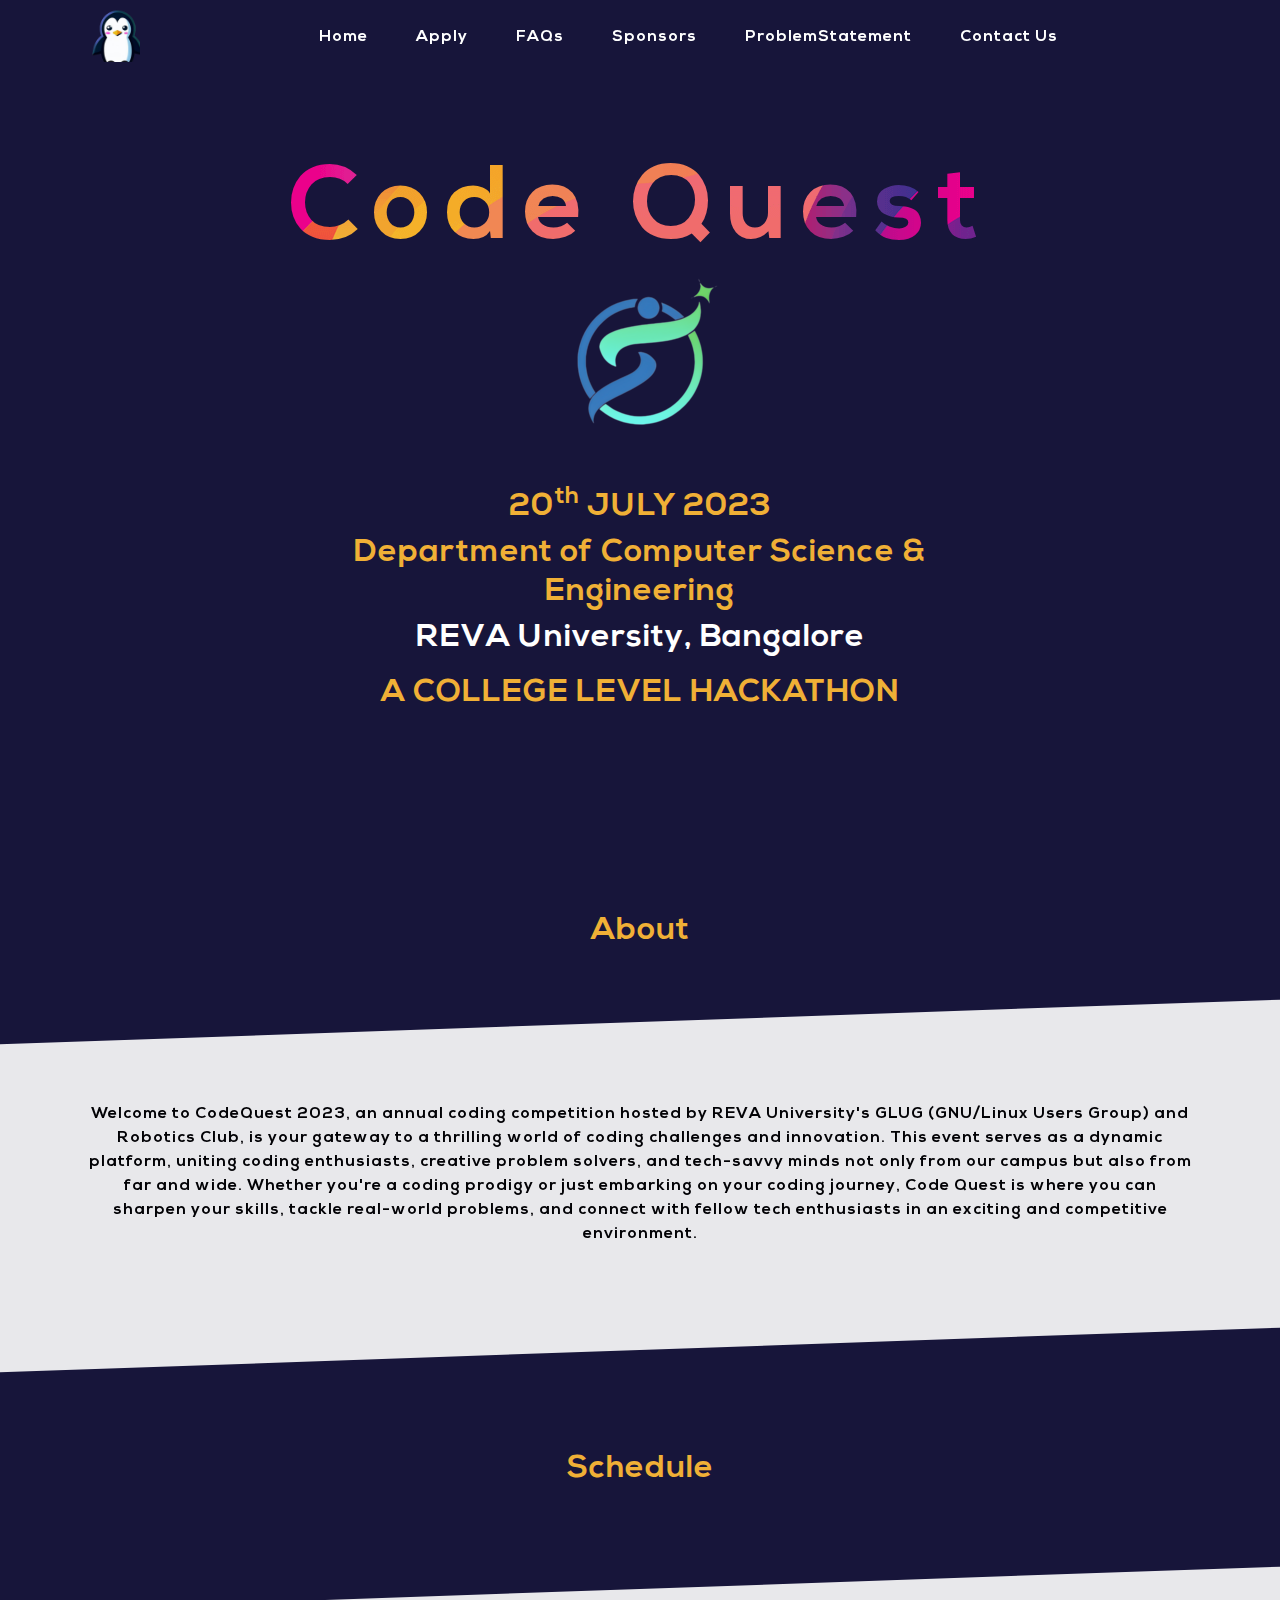
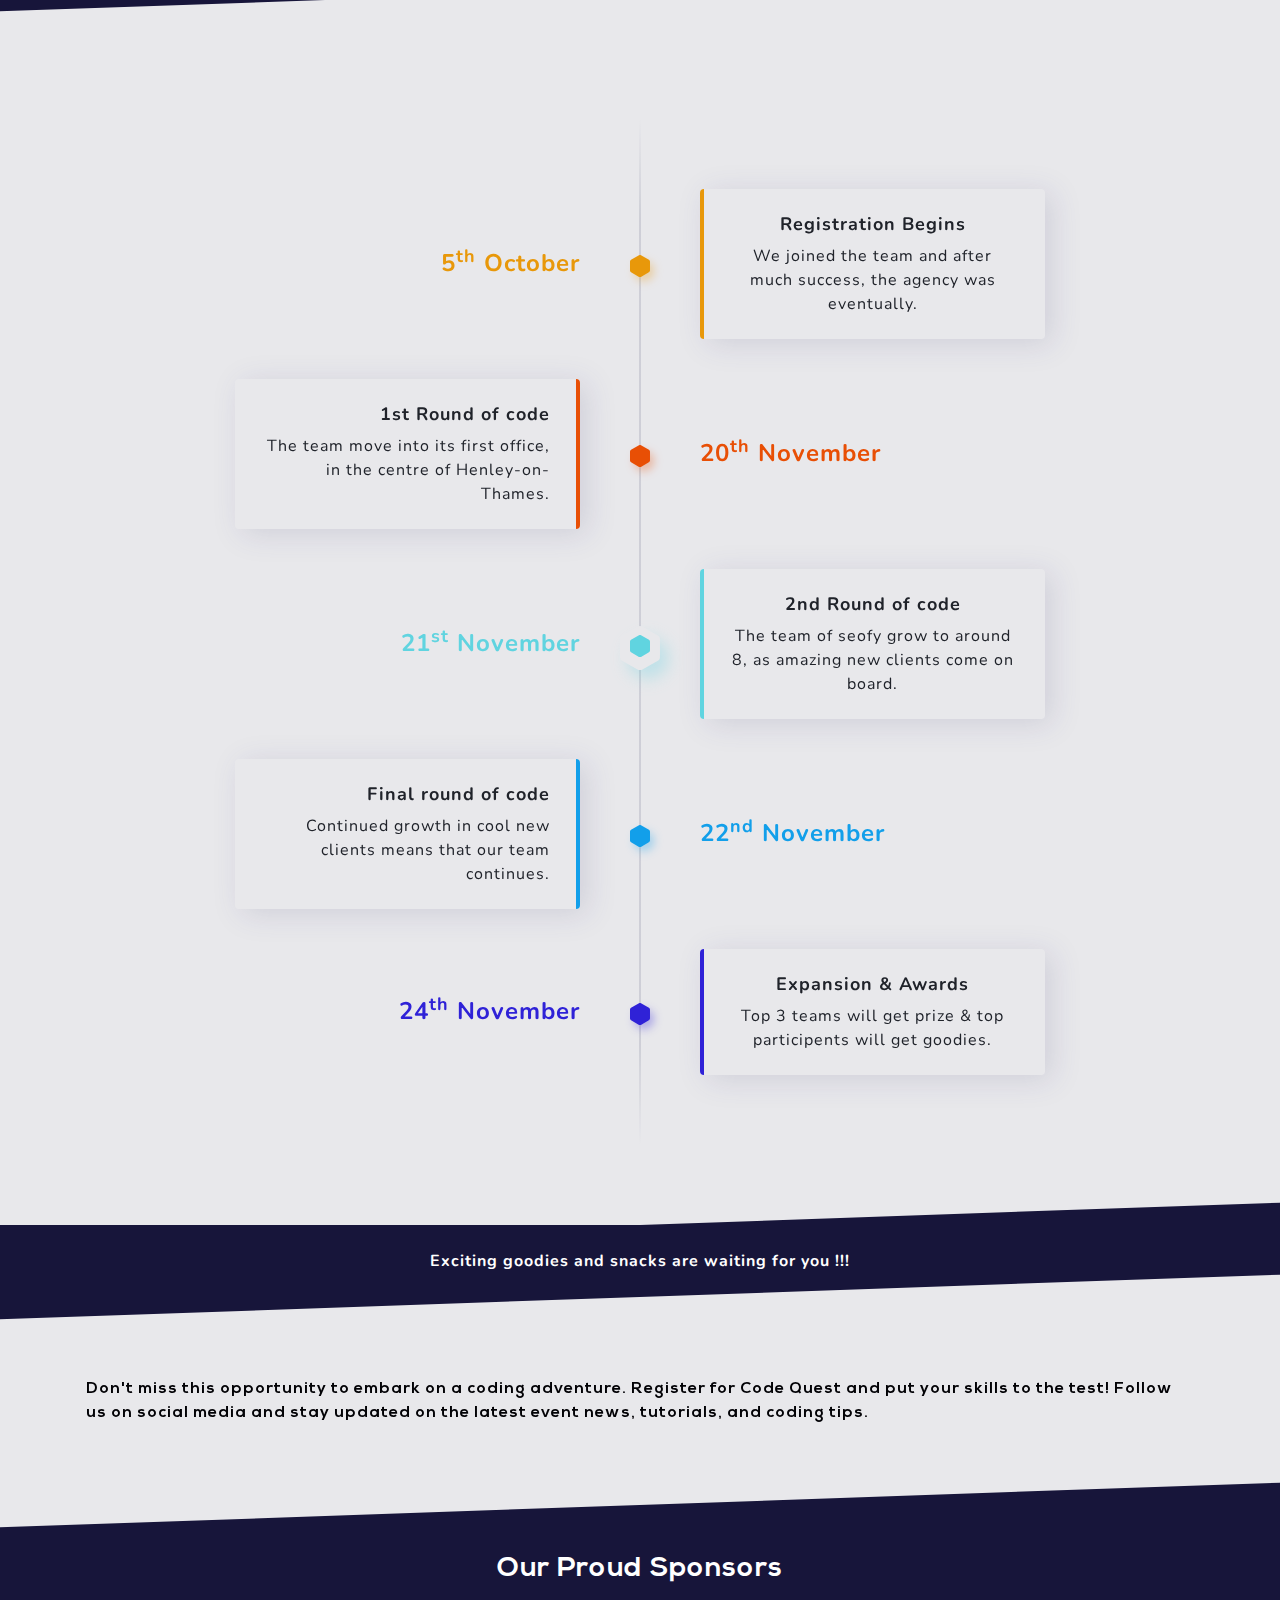
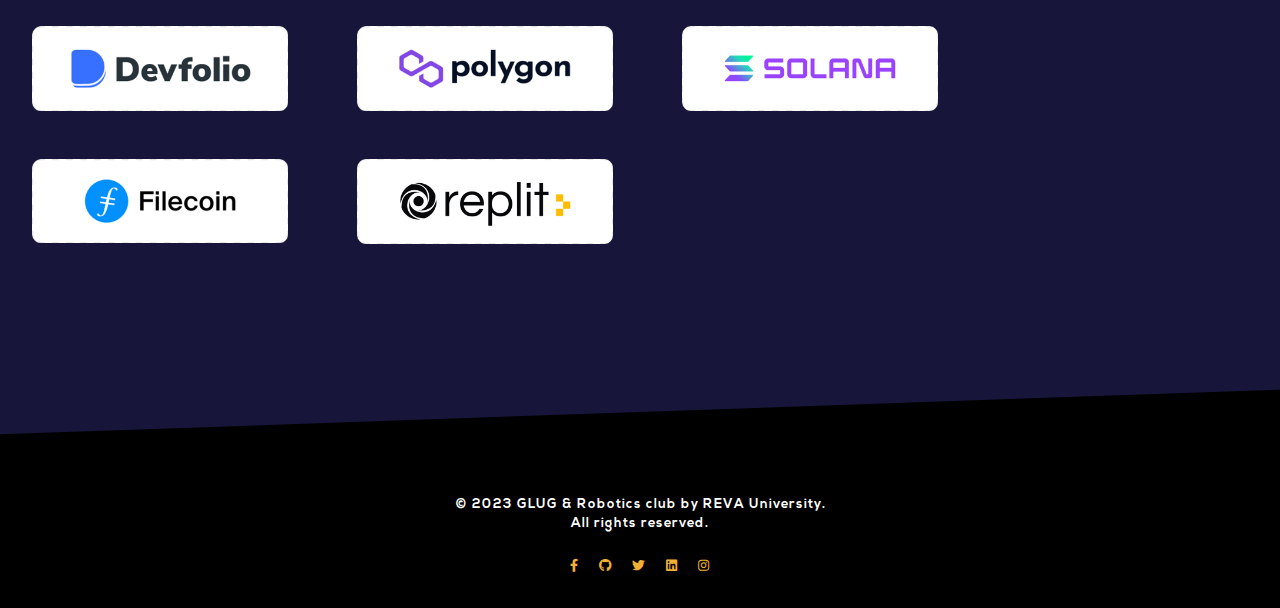
==== commit 2317f332: "fida hussain" ====
--- a/index.html
+++ b/index.html
@@ -74,7 +74,7 @@
 		<div class="masthead">
 			<div class="container d-flex h-100 align-items-center">
 				<div class="mx-auto text-center no-select">
-					<h1 class="mx-auto my-0 title-text">Code Quest 202jm3</h1>
+					<h1 class="mx-auto my-0 title-text">Code Quest </h1>
 					<img  src="img/favicon_io/info.png">
 					<br><br>
 					<h2 class="orange mx-auto mt-2 mb-1 sub-heading" style="width: 100%;">20<sup>th</sup> JULY 2023</h2>
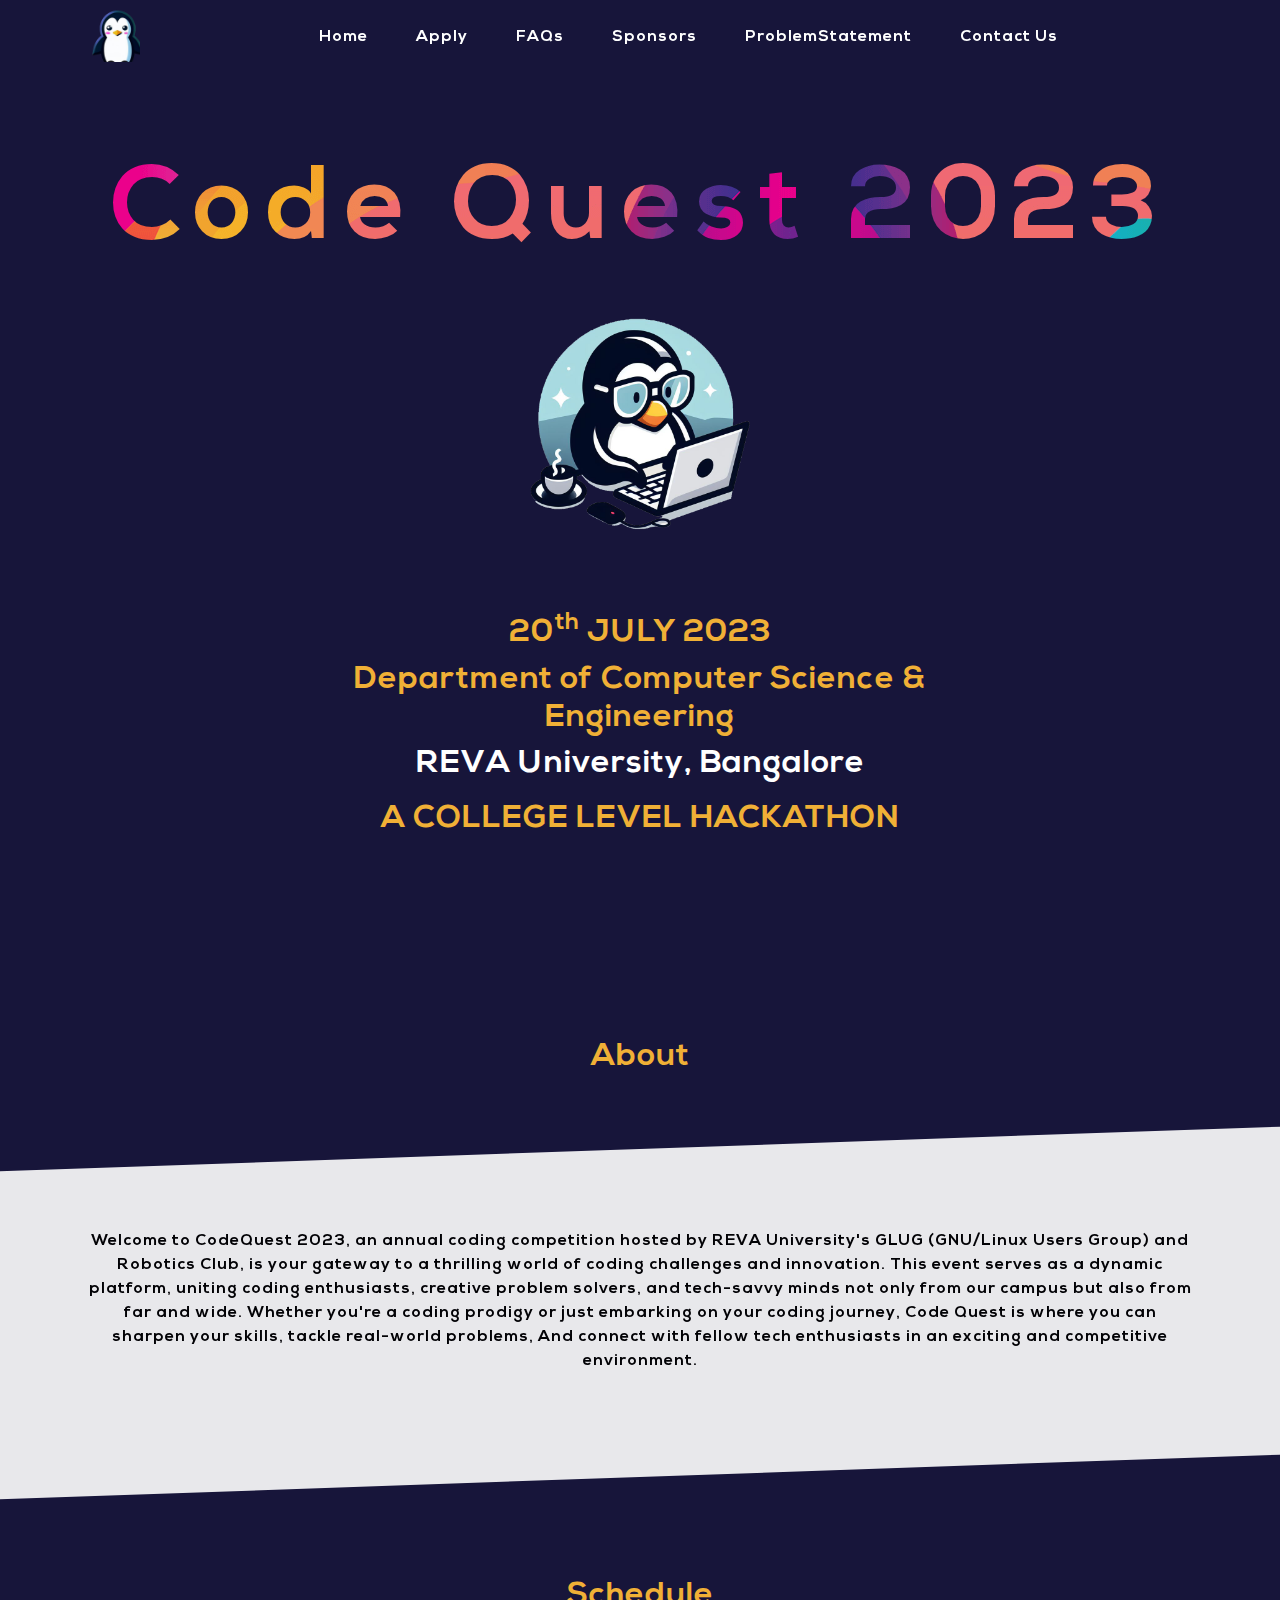
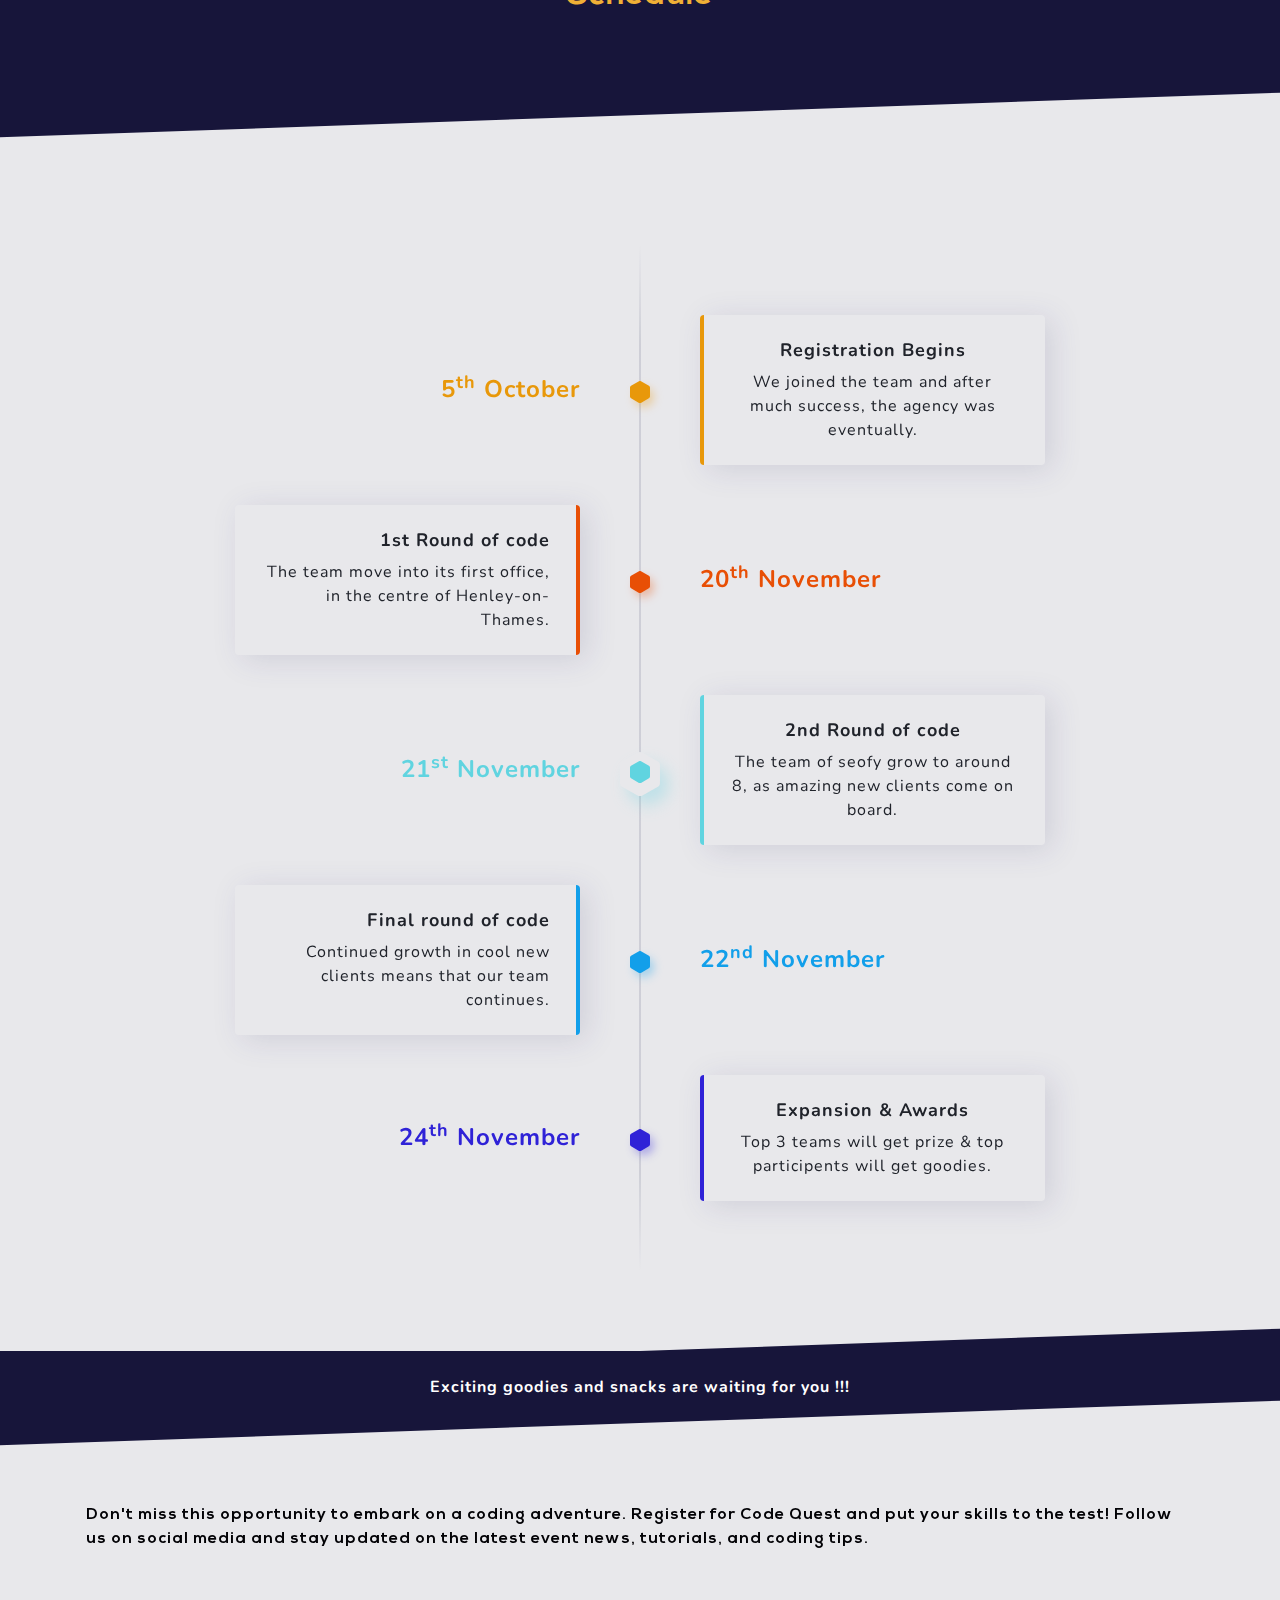
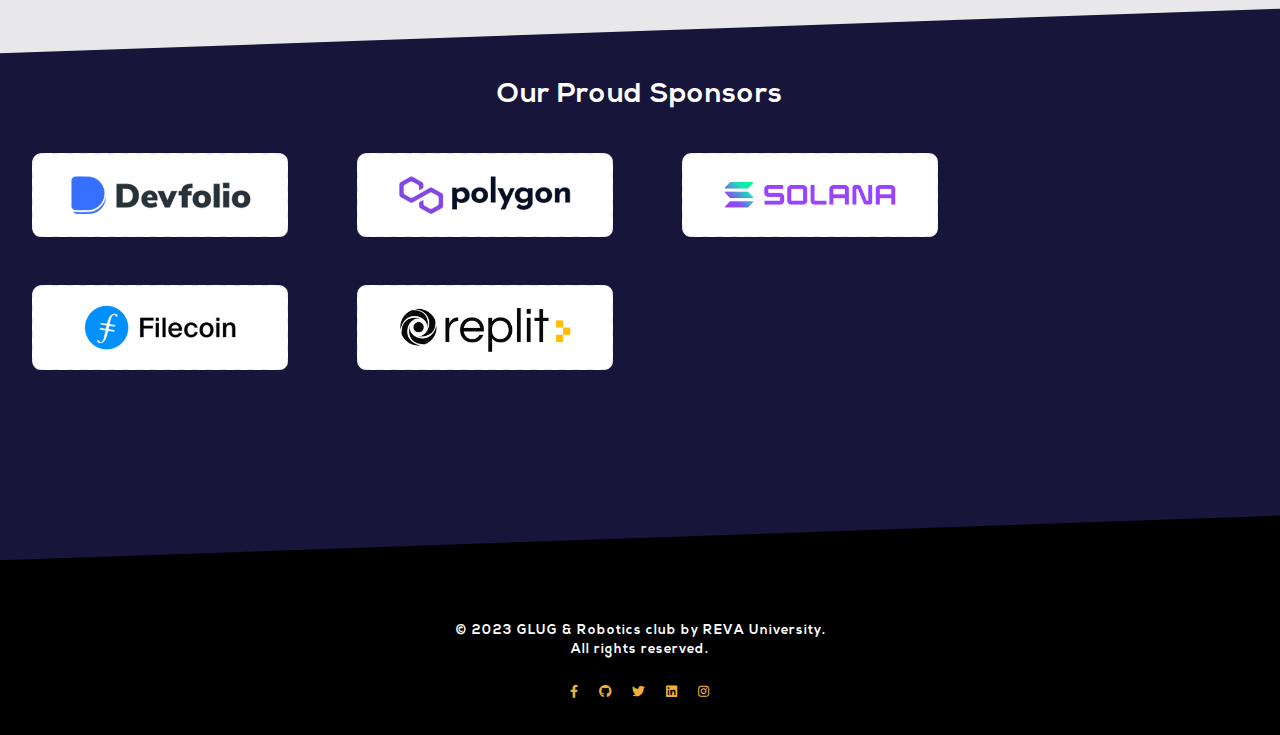
==== commit 56f4af67: "fida hussain" ====
--- a/index.html
+++ b/index.html
@@ -74,8 +74,8 @@
 		<div class="masthead">
 			<div class="container d-flex h-100 align-items-center">
 				<div class="mx-auto text-center no-select">
-					<h1 class="mx-auto my-0 title-text">Code Quest </h1>
-					<img  src="img/favicon_io/info.png">
+					<h1 class="mx-auto my-0 title-text" style="font-weight:900;">Code Quest 2023</h1>
+					<img  src="images/hackkkk.png" style="width: 30%;">
 					<br><br>
 					<h2 class="orange mx-auto mt-2 mb-1 sub-heading" style="width: 100%;">20<sup>th</sup> JULY 2023</h2>
 					<h2 class="orange mx-auto mt-2 mb-1 sub-heading" style="width: 100%;">Department of Computer Science & Engineering</h2>
@@ -105,7 +105,7 @@
 							challenges and innovation. This event serves as a dynamic platform, uniting coding enthusiasts, creative
 							problem solvers, and tech-savvy minds not only from our campus but also from far and wide. Whether you're a
 							coding prodigy or just embarking on your coding journey, Code Quest is where you can sharpen your skills,
-							tackle real-world problems, and connect with fellow tech enthusiasts in an exciting and competitive
+							tackle real-world problems, And connect with fellow tech enthusiasts in an exciting and competitive
 							environment.
 						<br><br>
 						</p>
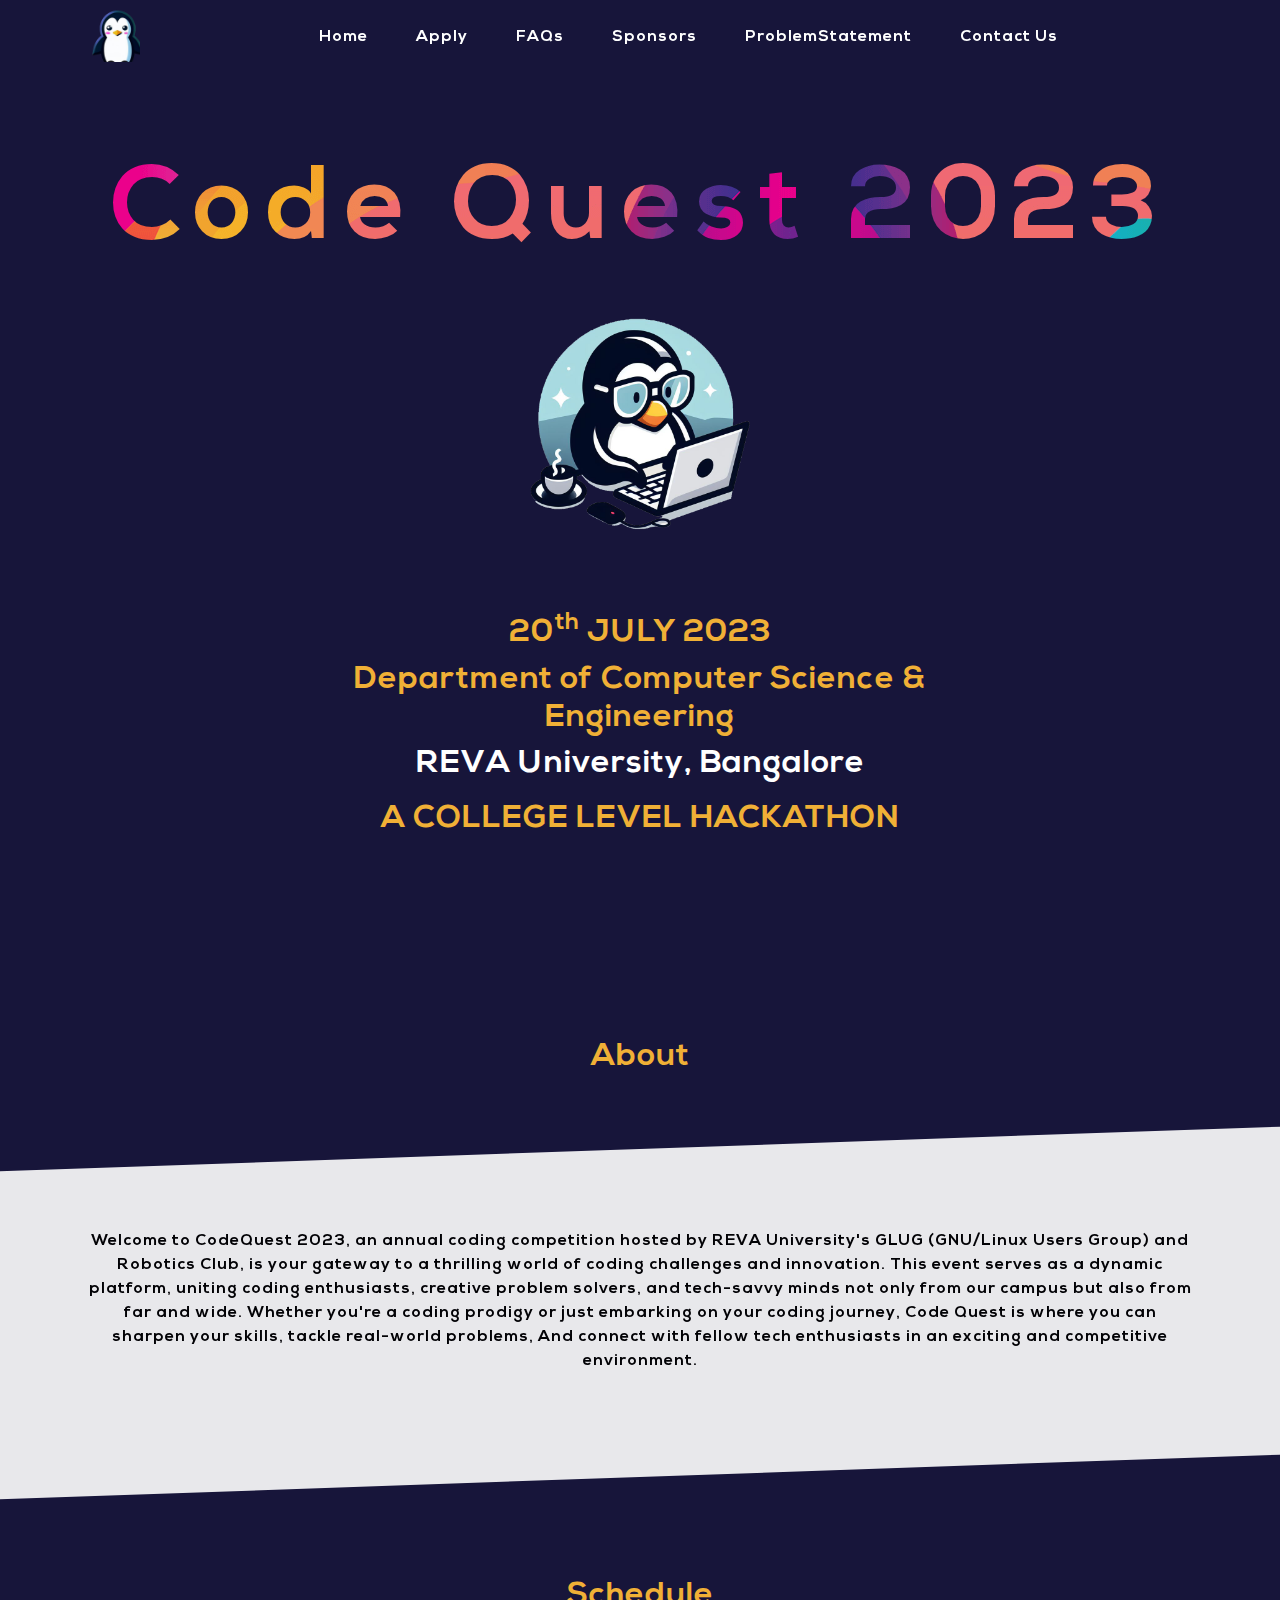
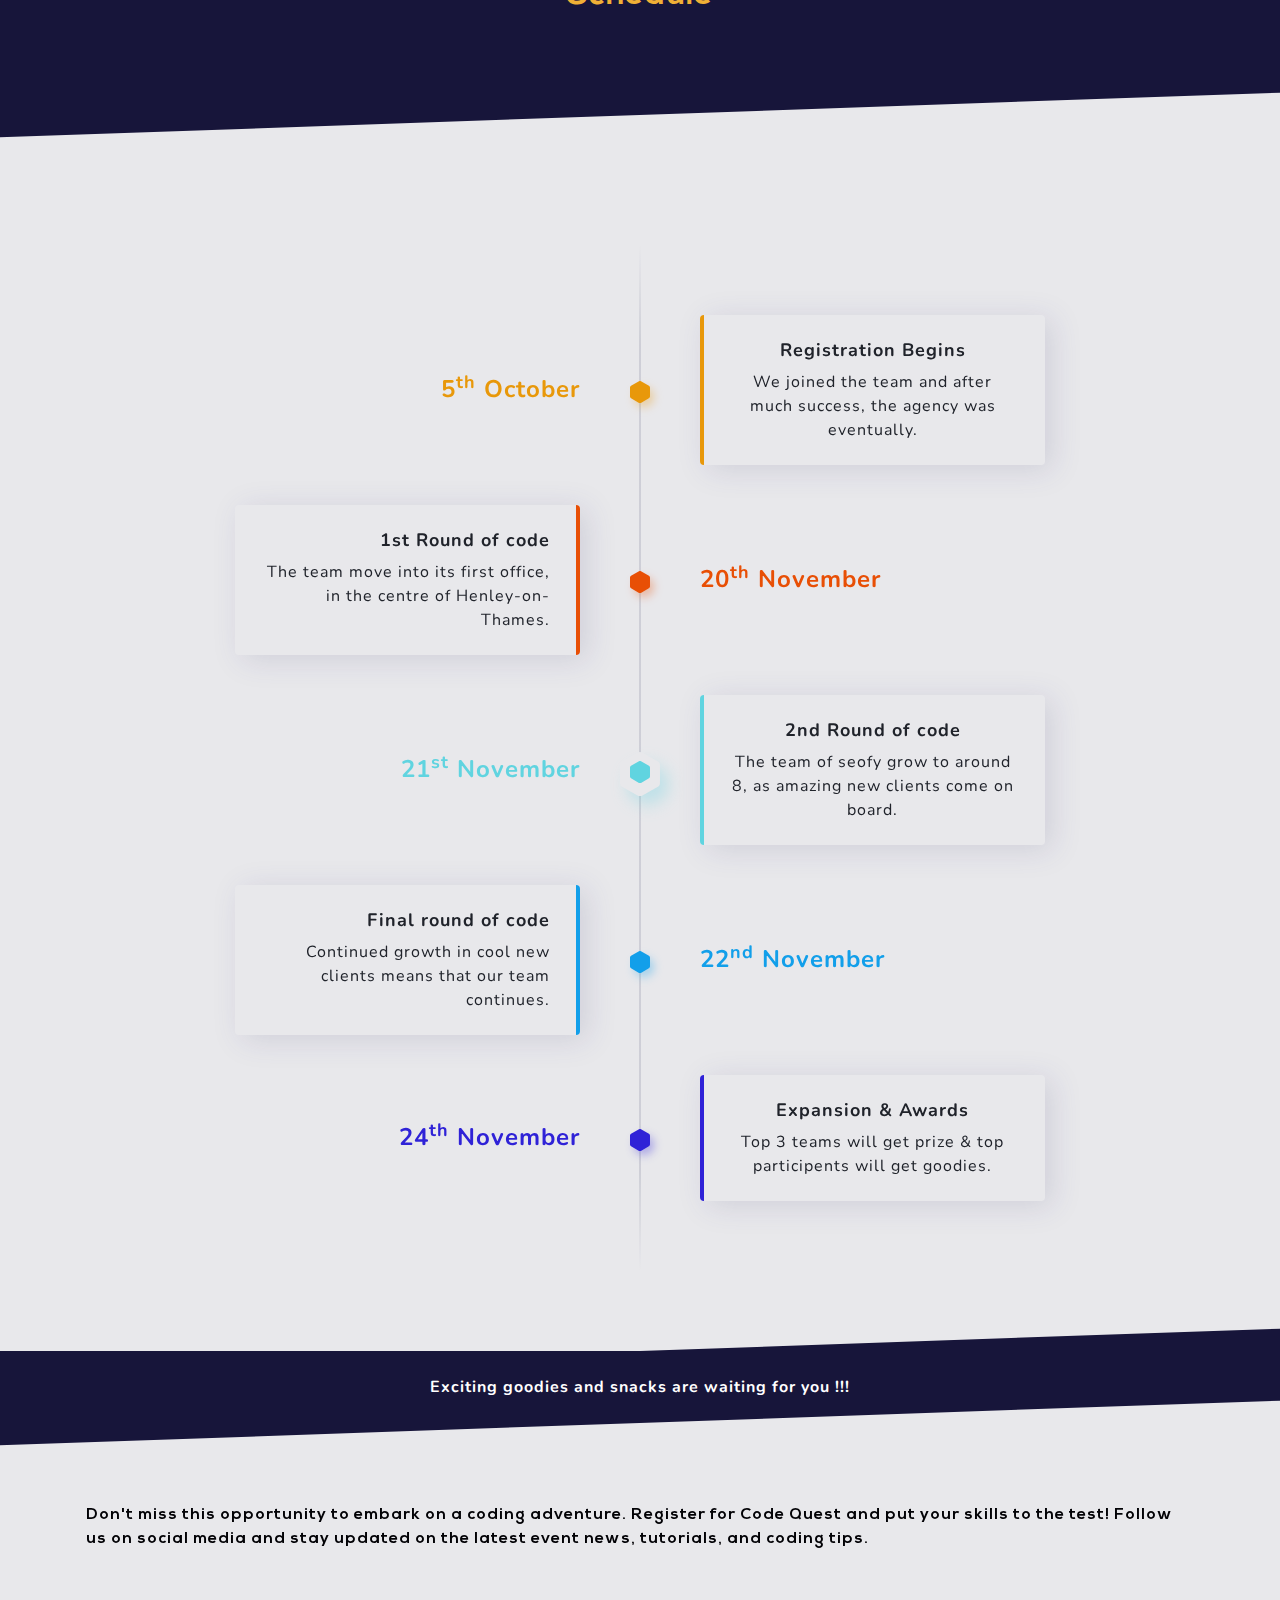
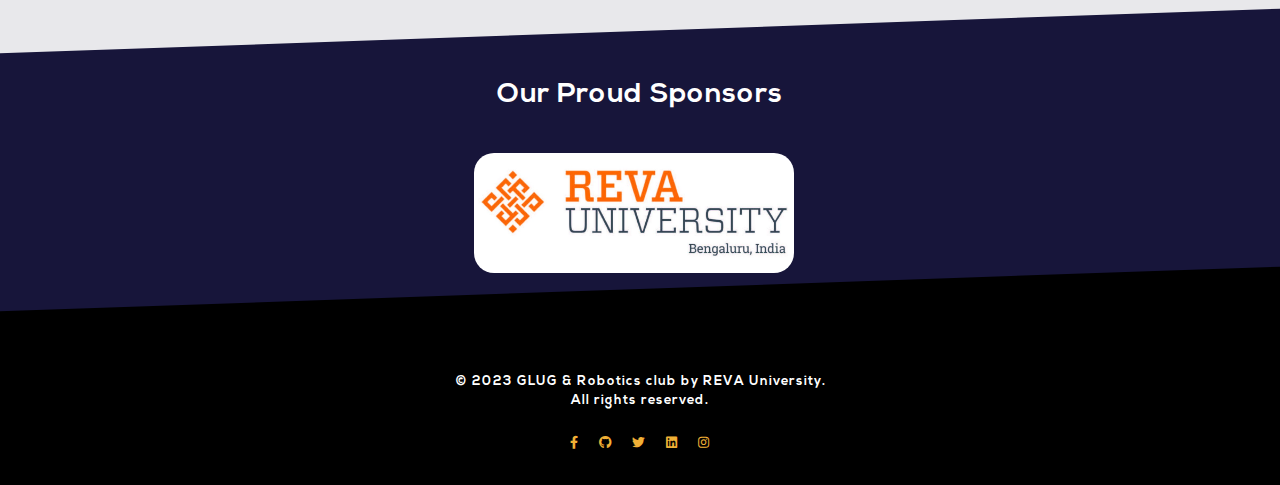
==== commit 588b1df3: "fida hussain" ====
--- a/index.html
+++ b/index.html
@@ -50,7 +50,7 @@
 							<a class="nav-link js-scroll-trigger nexa" href="index.html">Home</a>
 						</li>
 						<li class="nav-item">
-							<a class="nav-link js-scroll-trigger nexa" href="https://forms.office.com/r/uZBxRpeL4v" target="_blank" >Apply</a>
+							<a class="nav-link js-scroll-trigger nexa" href="https://forms.gle/JiSA5E4W91v8ZMaUA" target="_blank" >Apply</a>
 						</li>
 						<li class="nav-item">
 							<a class="nav-link js-scroll-trigger nexa" href="faqs.html">FAQs</a>
@@ -277,16 +277,13 @@
 			<br>
 			<br>
 <center>
-			<h3 class="sponsor-tier nexa">Our Proud Sponsors</h3>
+			<h3 class="sponsor-tier nexa">Our Proud Sponsors</h2>
 			</center>
-			<div class="sponsor-img-container">
-			  <a href="https://devfolio.co/"><img class="sponsors-img"  alt="DEVFOLIO-LOGO"  src="./img/devfolio.png" /></a>
-			  <a href="https://polygon.technology/"><img class="sponsors-img" alt="POLYGON-LOGO" src="./img/polygon.png" /></a>
-			  <a href="https://solana.com/"><img class="sponsors-img"  alt="SOLANA-LOGO" src="./img/solana1.png" /></a>
-			<a href="https://filecoin.io/"><img class="sponsors-img"  alt="FILECOIN-LOGO"  src="./img/filecoin.png" /></a>
-			<a href="https://replit.com/"><img class="sponsors-img"  alt="REPLIT-LOGO" src="./img/replit.png" /></a>
-			<br>
-			<br>
+			
+			<div class="REVA" style="">
+			  <a href="https://devfolio.co/"><img class="sponsors-img"  alt="DEVFOLIO-LOGO"  src="images/REVA_Logo.jpg" style="border-radius: 20px; margin-left: 37%; width: 25%;" /></a>
+			 
+			
 			</div>
 
 
--- a/css/custom.css
+++ b/css/custom.css
@@ -292,6 +292,9 @@
   width: 10%;
   z-index: 10000
 }
+
+
+
 
 /* ---- Mobile only styling ---- */
 @media (max-width: 991.98px) {
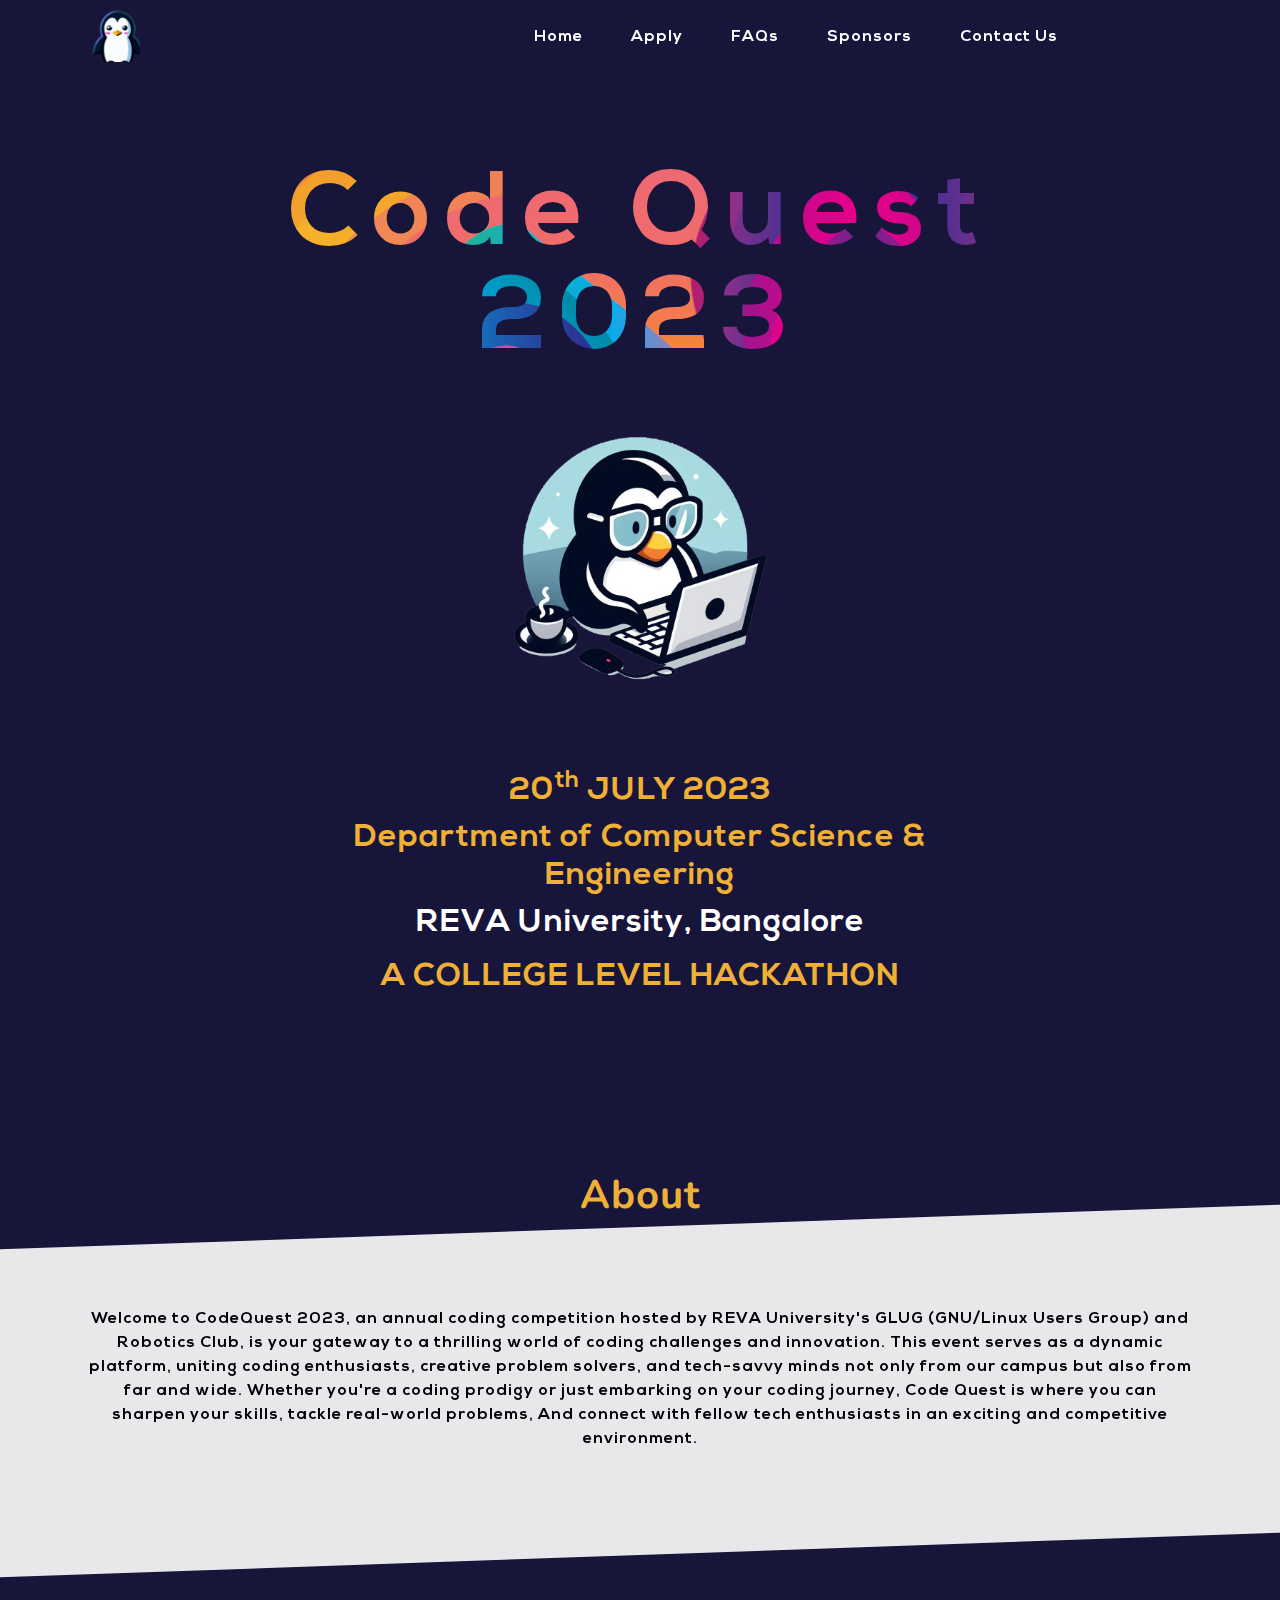
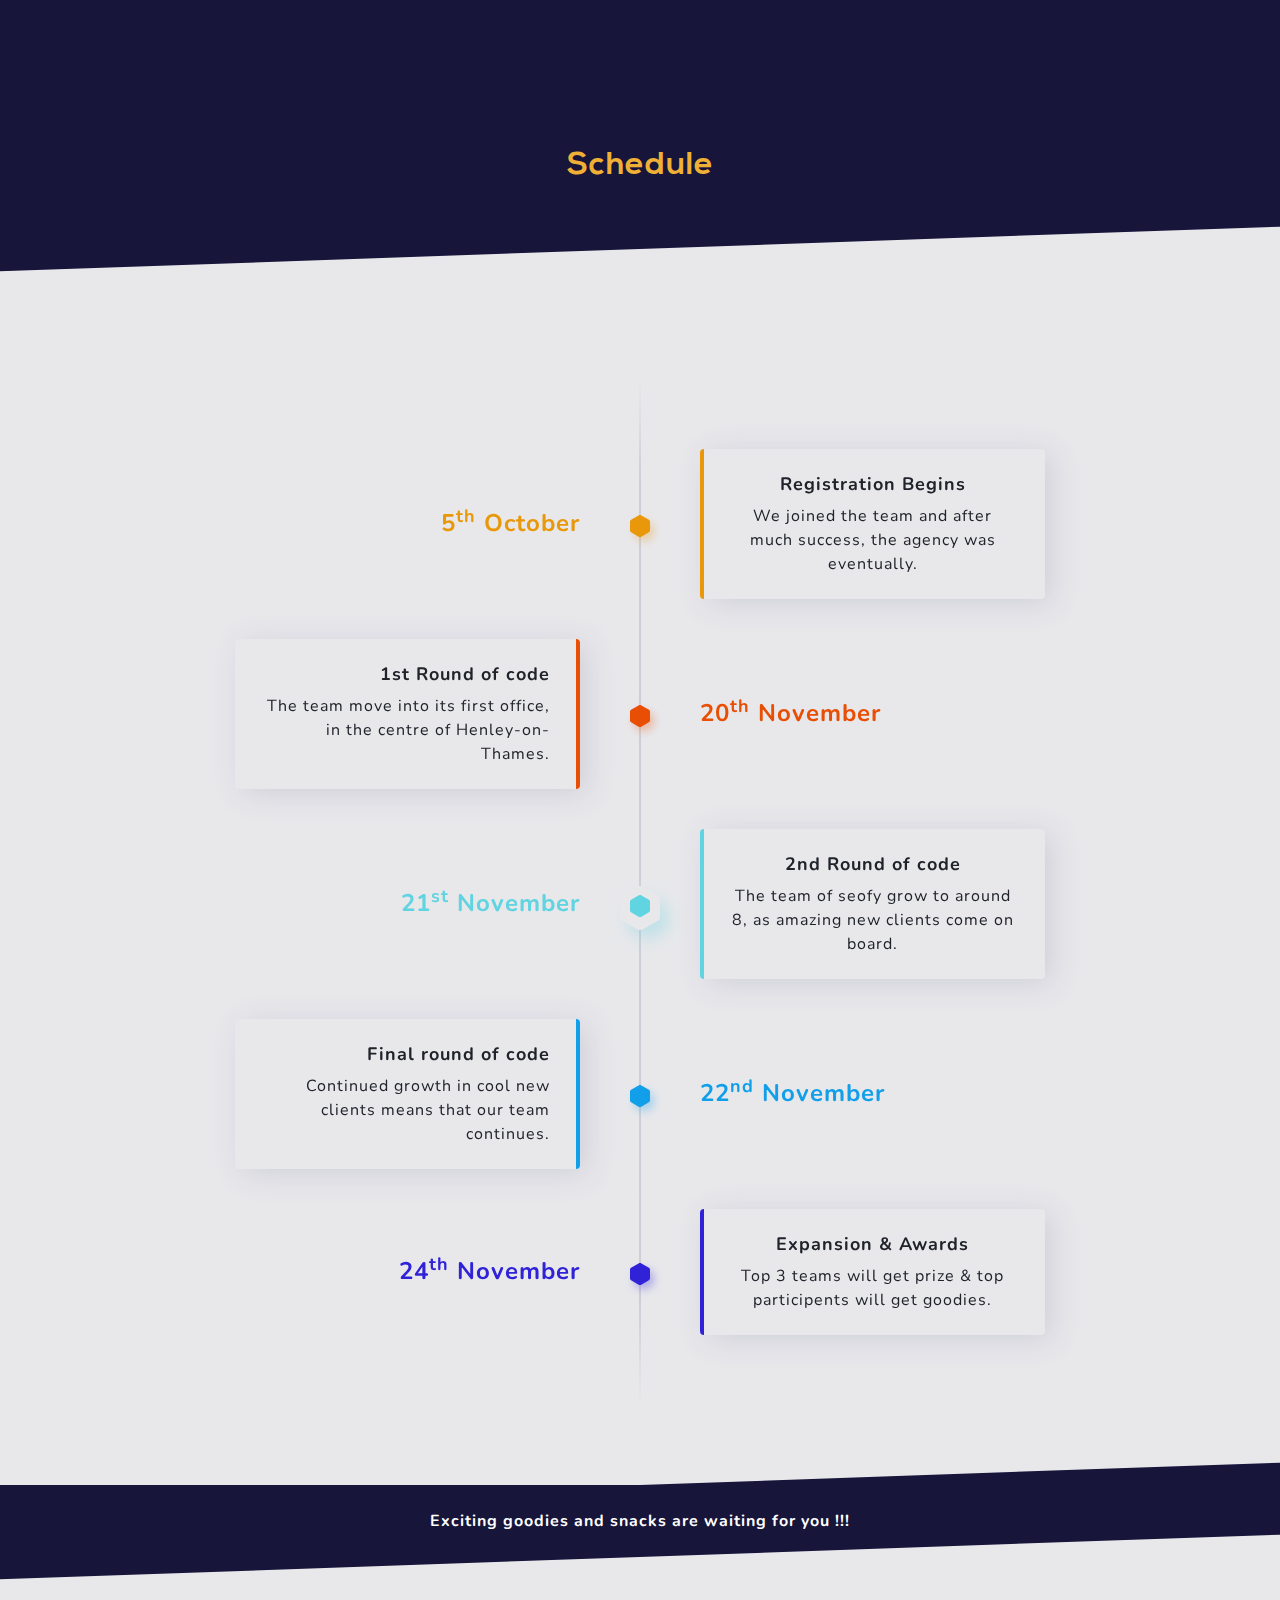
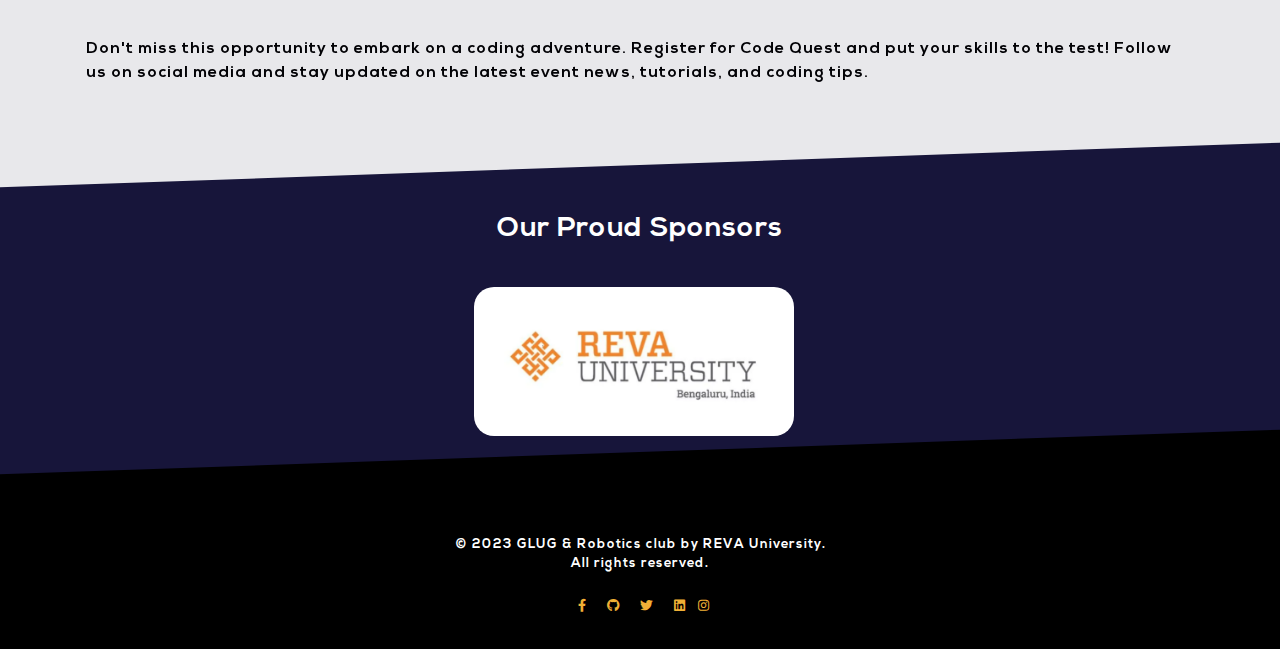
==== commit 39a04905: "fida hussain" ====
--- a/index.html
+++ b/index.html
@@ -57,10 +57,7 @@
 						</li>
 						<li class="nav-item">
 							<a class="nav-link js-scroll-trigger nexa" href="sponsors.html">Sponsors</a>
-						</li>
-							<li class="nav-item">
-							<a class="nav-link js-scroll-trigger nexa" href="prbs.html">ProblemStatement</a>
-						</li>						
+												
 						<li class="nav-item" id="team">
 							<a class="nav-link js-scroll-trigger nexa" href="contactus.html">Contact Us</a>
 						</li>
@@ -71,11 +68,11 @@
 		
 		
 
-		<div class="masthead">
+		<div class="masthead" style="padding: 13%;">
 			<div class="container d-flex h-100 align-items-center">
 				<div class="mx-auto text-center no-select">
-					<h1 class="mx-auto my-0 title-text" style="font-weight:900;">Code Quest 2023</h1>
-					<img  src="images/hackkkk.png" style="width: 30%;">
+					<h1 class="mx-auto my-0 title-text CodeQuest" style="font-weight:900;">Code Quest 2023</h1>
+					<img  src="images/hackkkk.png"  class="logo">
 					<br><br>
 					<h2 class="orange mx-auto mt-2 mb-1 sub-heading" style="width: 100%;">20<sup>th</sup> JULY 2023</h2>
 					<h2 class="orange mx-auto mt-2 mb-1 sub-heading" style="width: 100%;">Department of Computer Science & Engineering</h2>
@@ -90,11 +87,11 @@
 		
 		<section class="text-center">
 		
-			<section>
-			
-				<h1 class="sub-heading diagonal-text orange sub-heading-title">About</h1>
+			<div>
+			
+				<h1 class="" style="color: rgb(240, 176, 54) !important; font-weight: bolder;">About</h1>
 				
-			</section>
+			</div>
 			
 			<section class="diagonal-section white-bg">
 			
@@ -114,12 +111,12 @@
 				
 			</section>
 			<section>
-				<h1 class="sub-heading diagonal-text orange sub-heading-title" style="padding-bottom: 100px; padding-top: 100px; margin-bottom: 0;">Schedule</h1>
+				<h1 class="sub-heading diagonal-text orange sub-heading-title" style="margin-left: 100px; margin-right: 100px; margin-bottom: 0;">Schedule</h1>
 			</section>
 			<section class="diagonal-section white-bg">
 					<div class="mx-auto diagonal-section-content">
 						<div class="schedule">
-							<div class="finbyz-timeline" >
+							<div class="finbyz-timeline" style="padding-left: 10%; padding-right: 10%;" >
 								<div class="container  wgl-row-animation">
 									<div class="row">
 									</div>
@@ -281,7 +278,7 @@
 			</center>
 			
 			<div class="REVA" style="">
-			  <a href="https://devfolio.co/"><img class="sponsors-img"  alt="DEVFOLIO-LOGO"  src="images/REVA_Logo.jpg" style="border-radius: 20px; margin-left: 37%; width: 25%;" /></a>
+			  <a href="https://devfolio.co/"><img class="sponsors-img"  alt="DEVFOLIO-LOGO"  src="img/reva.png" style="border-radius: 20px; margin-left: 37%; width: 25%;" /></a>
 			 
 			
 			</div>
@@ -297,19 +294,19 @@
 						<div class="white mb-4 nexa"><br>
 							 &copy; 2023 GLUG & Robotics club by REVA University.<br> All rights reserved.
 							</div>
-							<a href="https://m.facebook.com/story.php?story_fbid=pfbid0m9GrS3xPCVngGAuogKsFLx3c3MfArTmwUCnWyzEm2sBYNxVzNmGcPpqvdEp2UpUTl&id=100093968881574&mibextid=Nif5oz" class="mx-2 orange-hover">
+							<a href="https://www.facebook.com/profile.php?id=61552210734091&mibextid=2JQ9oc" class="mx-2 orange-hover">
 								<i class="fab fa-facebook-f"></i>
 							  </a>
-							  <a href="https://github.com/CodeQuest" class="mx-2 orange-hover">
+							  <a href="https://github.com/Glug-and-Robotics-Club" class="mx-2 orange-hover">
 								<i class="fab fa-github"></i>
 							  </a>
-							  <a href="https://twitter.com/CodeQuestIse/status/1670150370331590657?t=7y_FDpBAkSeybYAVcGqA2g&s=08" class="mx-2 orange-hover">
+							  <a href="https://twitter.com/club_glug44968" class="mx-2 orange-hover">
 								<i class="fab fa-twitter"></i>
 							  </a>
-							  <a href="https://www.linkedin.com/posts/CodeQuest_CodeQuest-CodeQuest2023-hackathon-activity-7075917823201460225-HL9a?utm_source=share&utm_medium=member_android" class="mx-2 orange-hover">
+							  <a href="https://www.linkedin.com/in/glug-and-robotics-club-reva-university-786776294?utm_source=share&utm_campaign=share_via&utm_content=profile&utm_medium=android_app" class="mx-2 orange-hover">
 								<i class="fab fa-linkedin"></i>
 							  </a>
-							  <a href="https://instagram.com/CodeQuest.REVA?igshid=MzNlNGNkZWQ4Mg==" class="mx-2 orange-hover">
+							  <a href="https://instagram.com/glugandroboticsclub_ru?igshid=OGQ5ZDc2ODk2ZA==" class=" orange-hover">
 											<i class="fab fa-instagram"></i>
 										</a>
 					</div>
--- a/css/custom.css
+++ b/css/custom.css
@@ -1,3 +1,14 @@
+.logo{
+  width: 40%;
+
+}
+@media only screen and (max-width: 768px) {
+  .logo{
+    width: 100%;
+  }
+
+}
+
 .button-container {
   display: flex;
   justify-content: space-around;
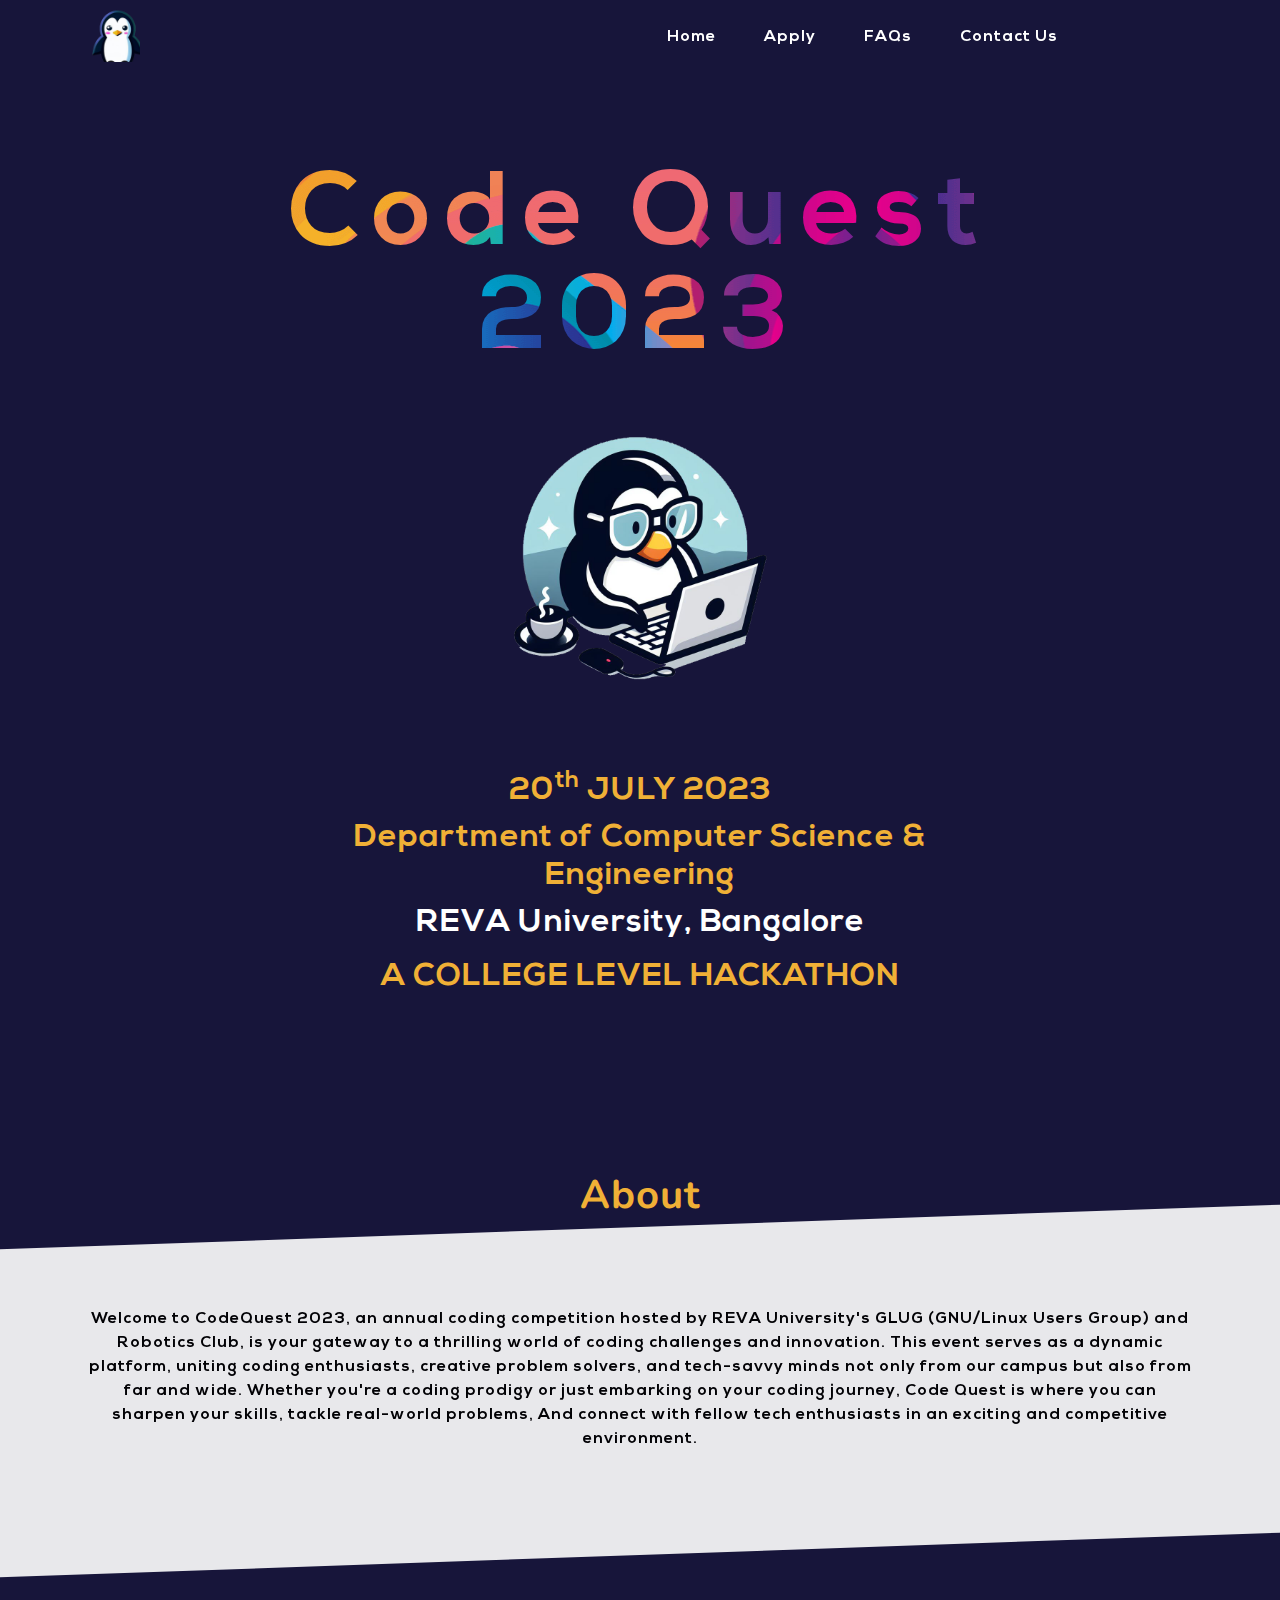
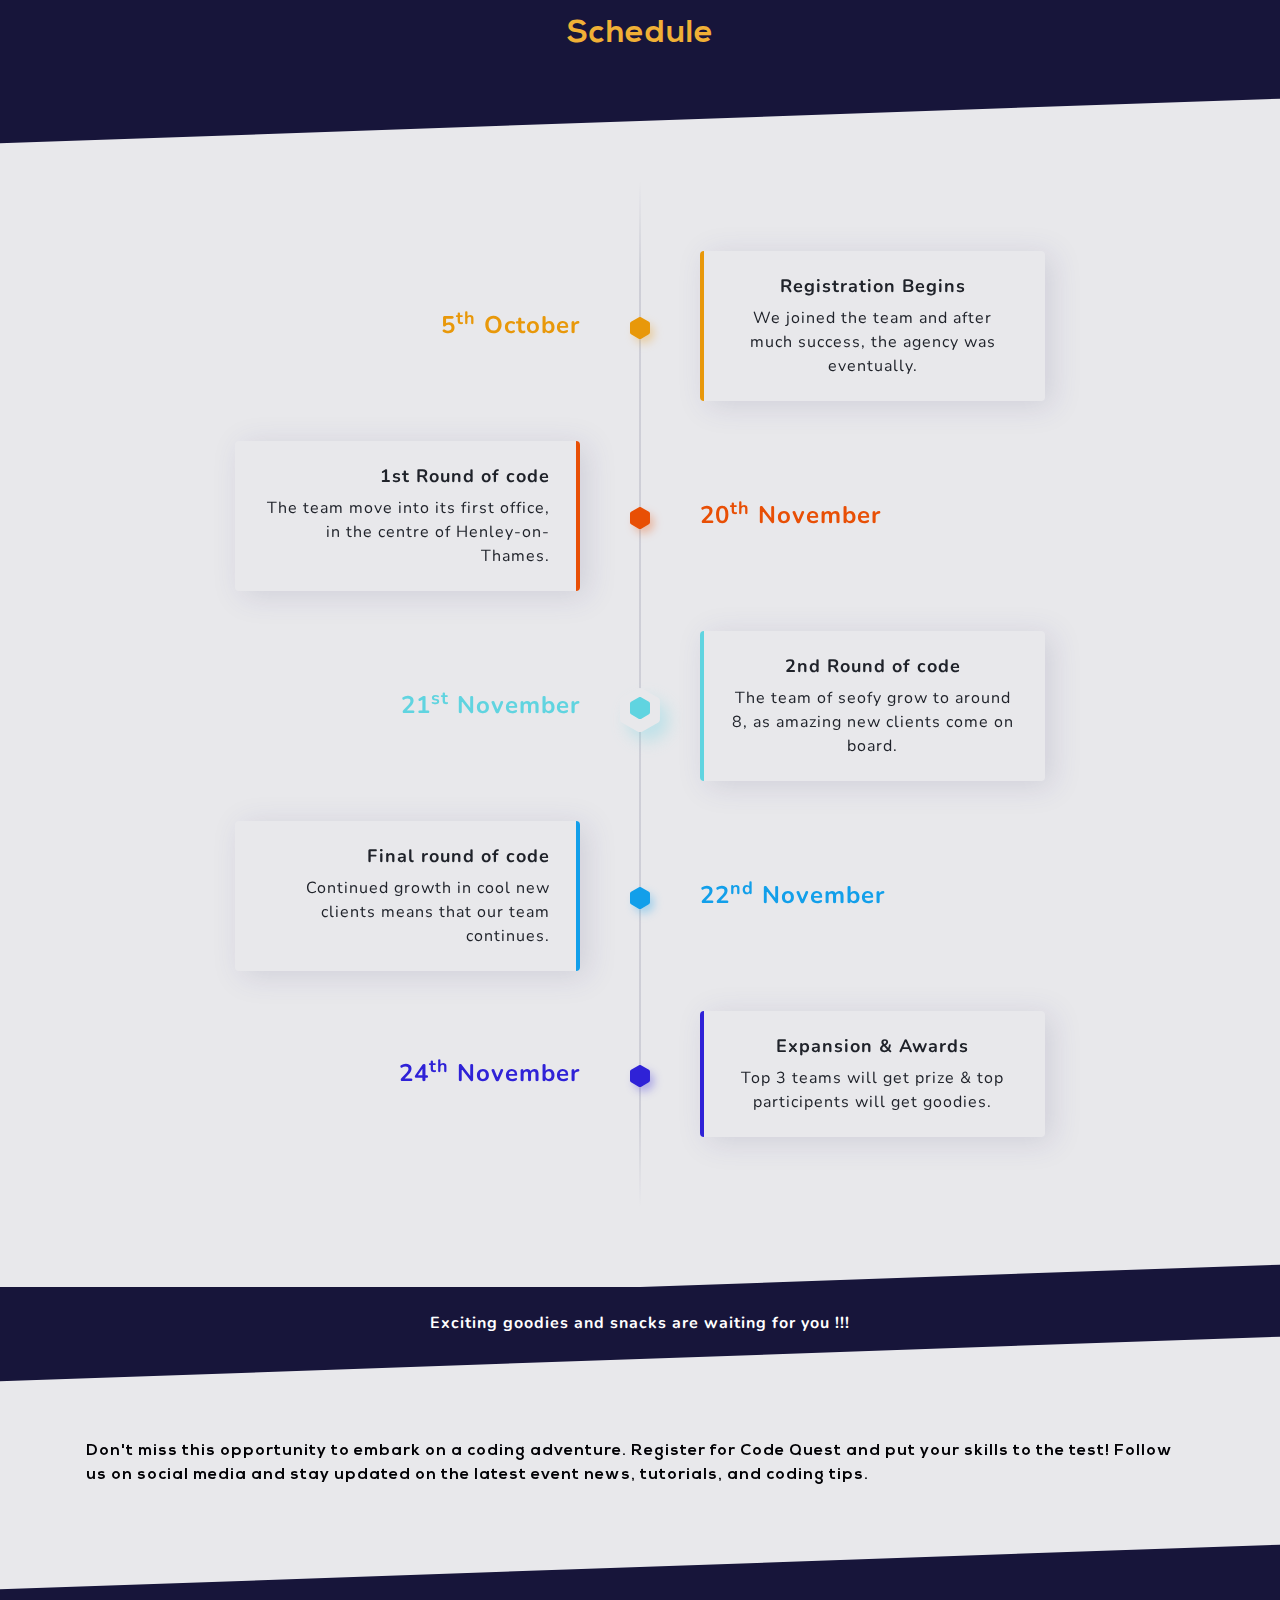
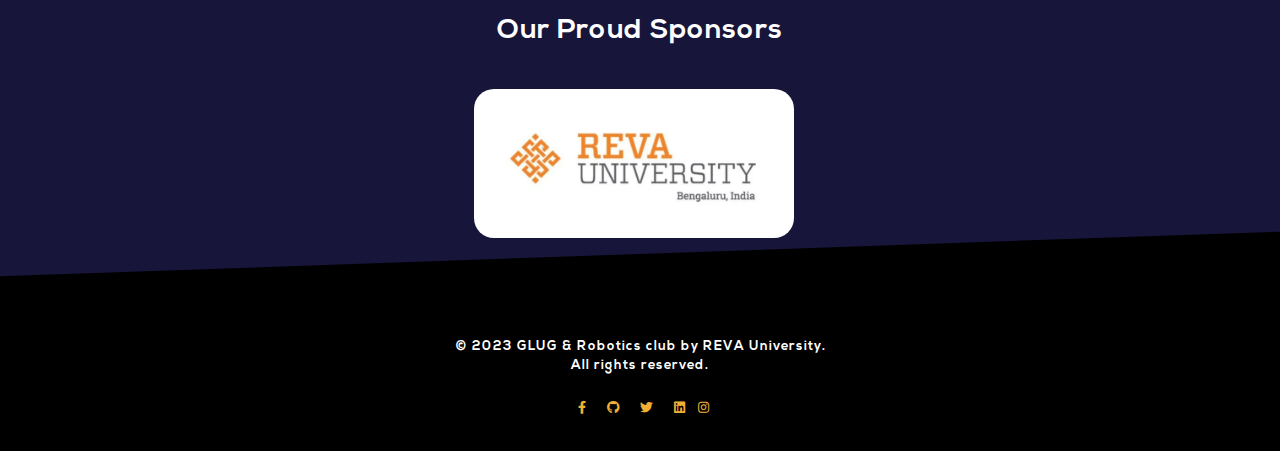
==== commit 3c1cc76e: "fida hussain" ====
--- a/index.html
+++ b/index.html
@@ -55,8 +55,8 @@
 						<li class="nav-item">
 							<a class="nav-link js-scroll-trigger nexa" href="faqs.html">FAQs</a>
 						</li>
-						<li class="nav-item">
-							<a class="nav-link js-scroll-trigger nexa" href="sponsors.html">Sponsors</a>
+						<!-- <li class="nav-item">
+							<a class="nav-link js-scroll-trigger nexa" href="sponsors.html">Sponsors</a> -->
 												
 						<li class="nav-item" id="team">
 							<a class="nav-link js-scroll-trigger nexa" href="contactus.html">Contact Us</a>
@@ -111,10 +111,10 @@
 				
 			</section>
 			<section>
-				<h1 class="sub-heading diagonal-text orange sub-heading-title" style="margin-left: 100px; margin-right: 100px; margin-bottom: 0;">Schedule</h1>
-			</section>
-			<section class="diagonal-section white-bg">
-					<div class="mx-auto diagonal-section-content">
+				<h1 class="sub-heading diagonal-text orange sub-heading-title" style="padding: 60px;">Schedule</h1>
+			</section>
+			<section class="diagonal-section white-bg" >
+					<div class="mx-auto diagonal-section-content" style="padding-top: 10px;">
 						<div class="schedule">
 							<div class="finbyz-timeline" style="padding-left: 10%; padding-right: 10%;" >
 								<div class="container  wgl-row-animation">
--- a/css/custom.css
+++ b/css/custom.css
@@ -5,6 +5,11 @@
 @media only screen and (max-width: 768px) {
   .logo{
     width: 100%;
+  }
+  .CodeQuest{
+    margin-top: 20px;
+    padding-top: 30px;
+    
   }
 
 }
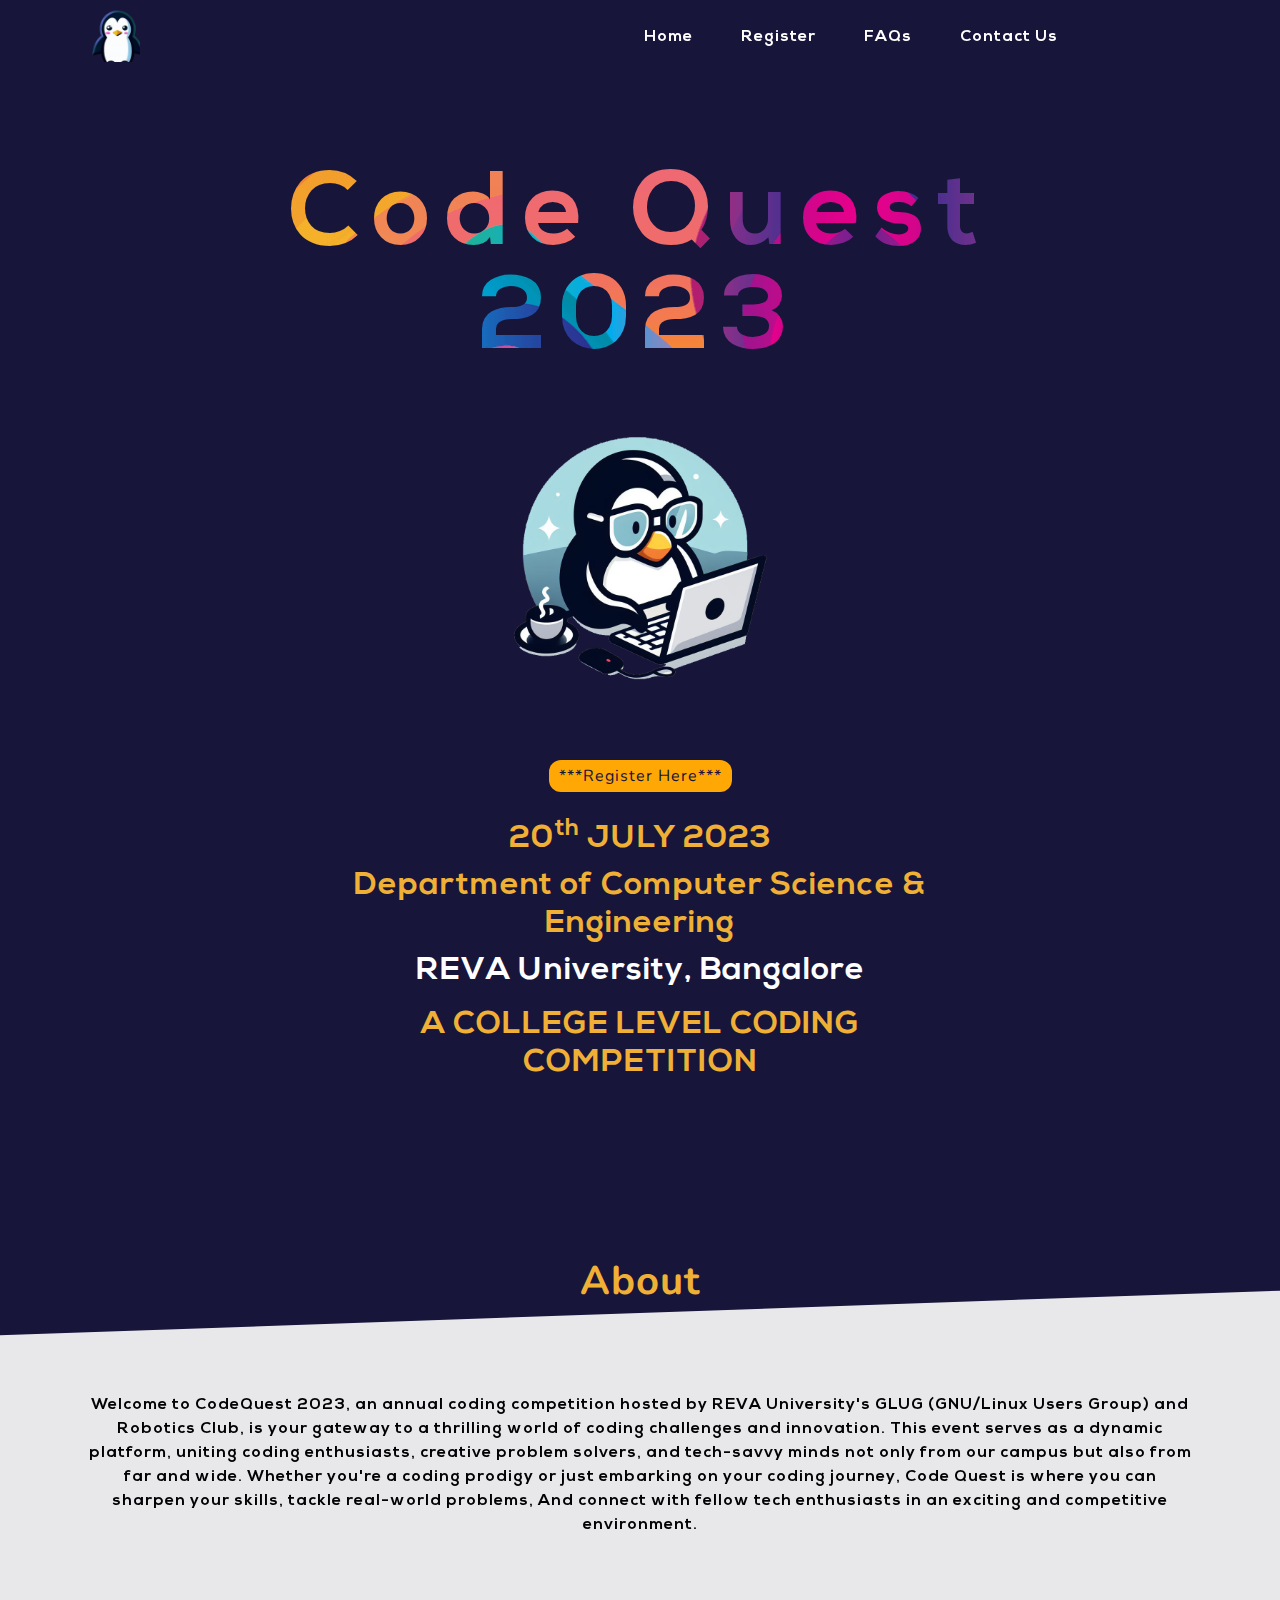
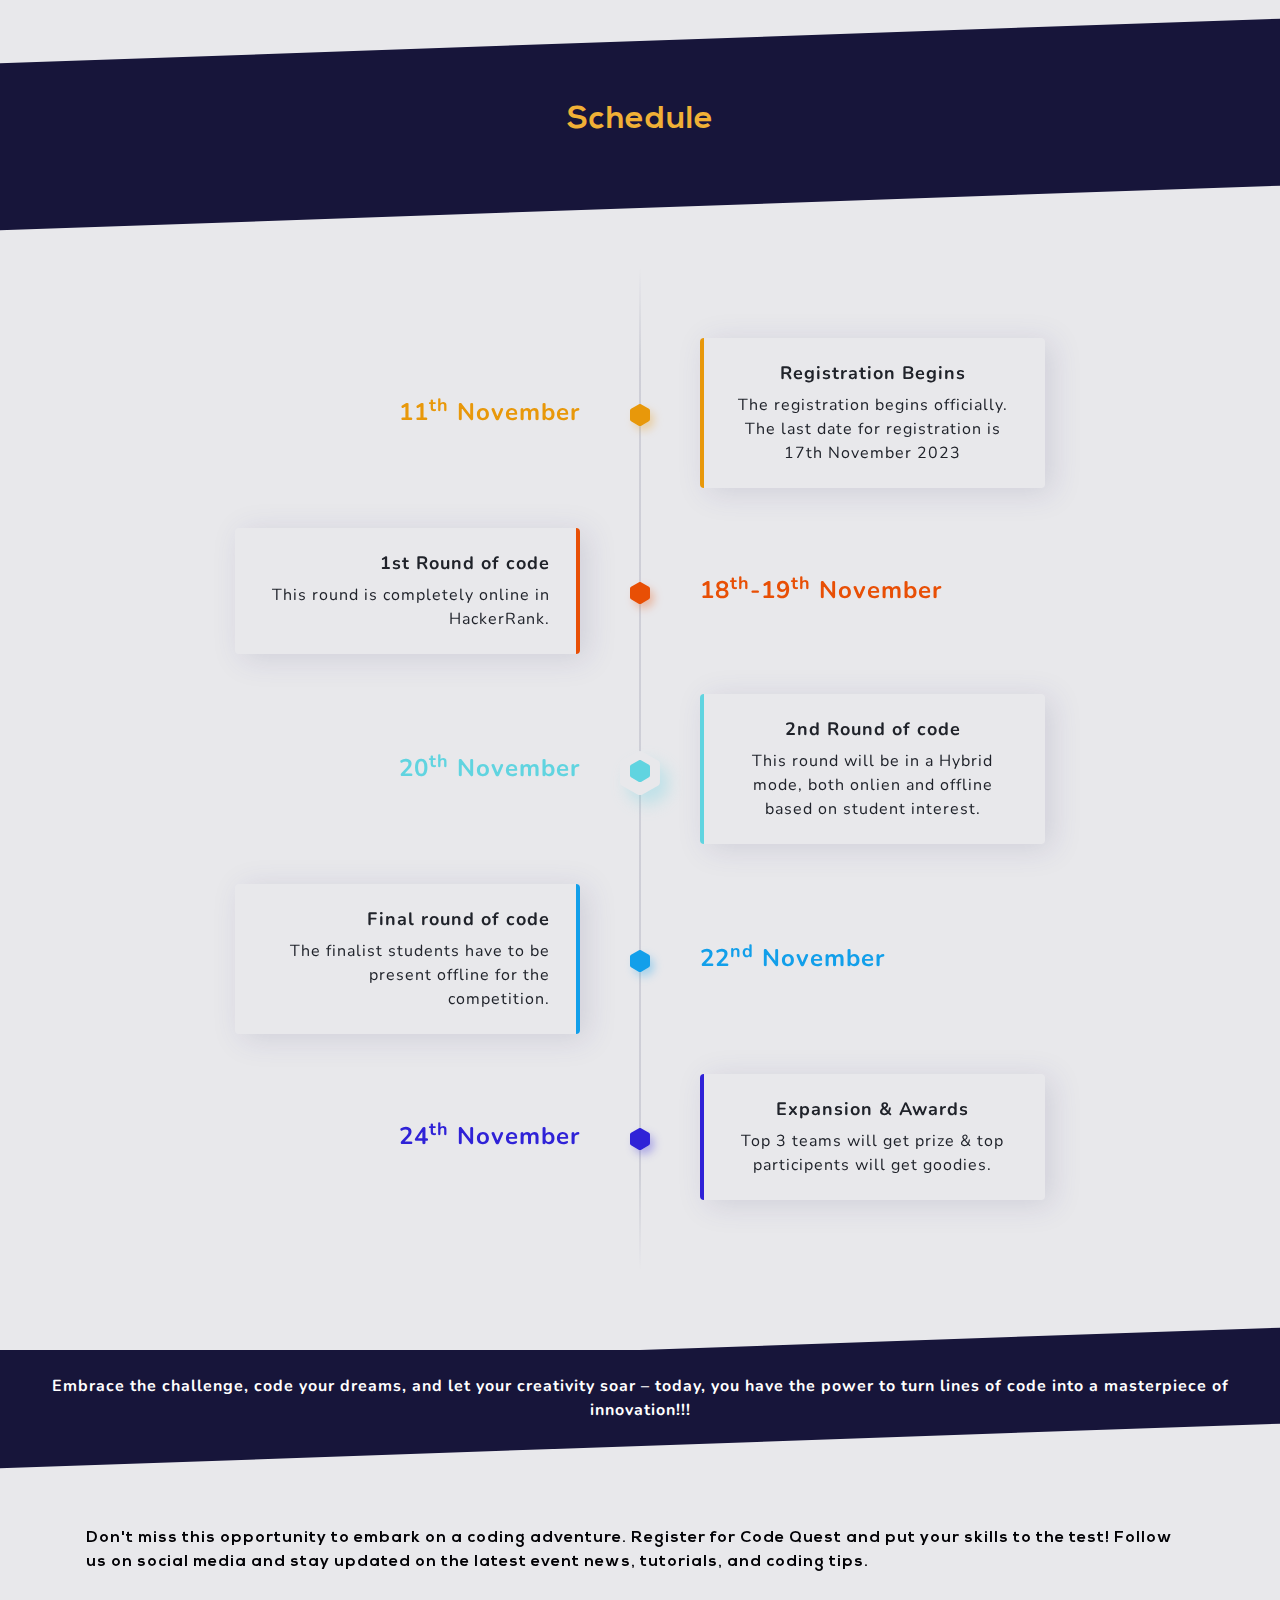
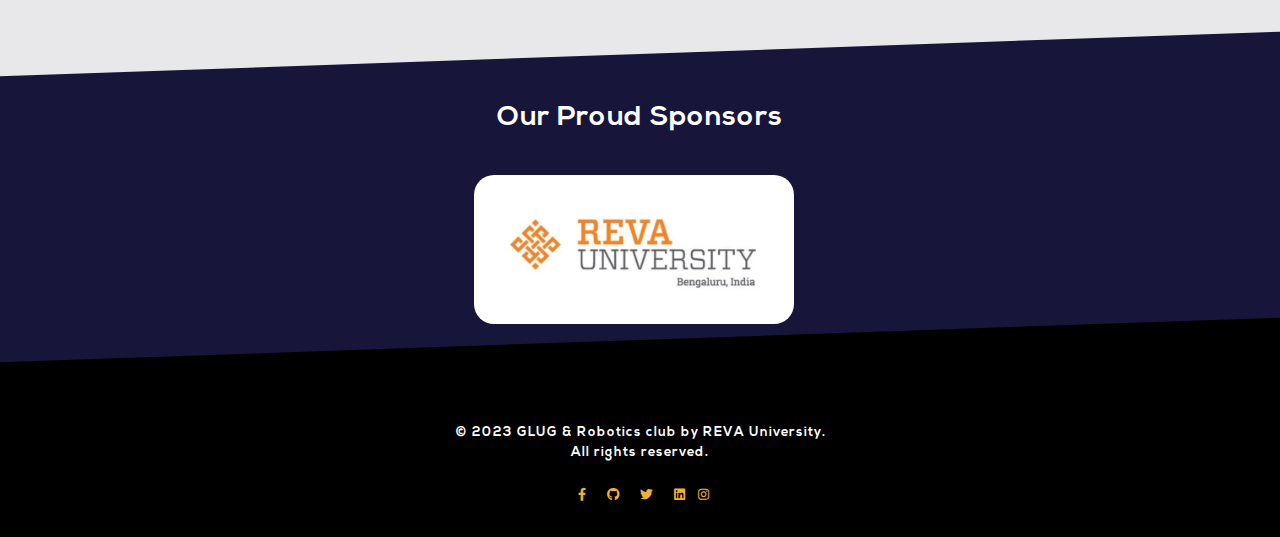
==== commit 7854c4f3: "first commit" ====
--- a/index.html
+++ b/index.html
@@ -1,337 +1,357 @@
 <!DOCTYPE html>
 <html lang="en">
 
-	<head>
-
-		<meta charset="utf-8">
-		<meta name="viewport" content="width=device-width, initial-scale=1, shrink-to-fit=no, minimum-scale=1.0, maximum-scale=1.0, user-scalable=no">
-		<meta name="title" content="CodeQuest 2023">
-		<meta name="description" content="CodeQuest | 1st JULY">
-		<meta name="author" content="CodeQuest">
-		<meta name="keywords" content="CodeQuest 2023">
-		<title>CodeQuest 2023</title>
-
-		
-		<link href="vendor/bootstrap/css/bootstrap.min.css" rel="stylesheet">
-		
-		
-		<link href="vendor/fontawesome-free/css/all.min.css" rel="stylesheet">
-		<link href="https://fonts.googleapis.com/css?family=Varela+Round" rel="stylesheet">
-		<link href="https://fonts.googleapis.com/css?family=Nunito:200,200i,300,300i,400,400i,600,600i,700,700i,800,800i,900,900i" rel="stylesheet">
-
-		
-		<link href="css/grayscale.min.css" rel="stylesheet">
-		<link href="css/custom.css" rel="stylesheet">
-		
-		<link rel="shortcut icon" type="image/x-icon" href="images/logo_gar.png">
-
-	</head>
-
-	
-
-	<div id="page-top">
-		
-		<nav class="navbar navbar-expand-lg navbar-light fixed-top" id="mainNav">
-			<div id="navbar-container" class="container">
-				<div id="navbar-top-menu">
-					<div class="d-flex align-items-center justify-content-between">
-						<a class="navbar-brand js-scroll-trigger" href="index.html">
-							<div class="title-icon"></div>
-						</a>
-						<button class="navbar-toggler nexa" type="button" data-toggle="collapse" data-target="#navbarResponsive" aria-controls="navbarResponsive" aria-expanded="false" aria-label="Toggle navigation">
-							Menu
-							<i class="fas fa-bars"></i>
-						</button>
+<head>
+
+	<meta charset="utf-8">
+	<meta name="viewport"
+		content="width=device-width, initial-scale=1, shrink-to-fit=no, minimum-scale=1.0, maximum-scale=1.0, user-scalable=no">
+	<meta name="title" content="CodeQuest 2023">
+	<meta name="description" content="CodeQuest | 1st JULY">
+	<meta name="author" content="CodeQuest">
+	<meta name="keywords" content="CodeQuest 2023">
+	<title>CodeQuest 2023</title>
+
+
+	<link href="vendor/bootstrap/css/bootstrap.min.css" rel="stylesheet">
+
+
+	<link href="vendor/fontawesome-free/css/all.min.css" rel="stylesheet">
+	<link href="https://fonts.googleapis.com/css?family=Varela+Round" rel="stylesheet">
+	<link
+		href="https://fonts.googleapis.com/css?family=Nunito:200,200i,300,300i,400,400i,600,600i,700,700i,800,800i,900,900i"
+		rel="stylesheet">
+
+
+	<link href="css/grayscale.min.css" rel="stylesheet">
+	<link href="css/custom.css" rel="stylesheet">
+
+	<link rel="shortcut icon" type="image/x-icon" href="images/logo_gar.png">
+
+</head>
+
+
+
+<div id="page-top">
+
+	<nav class="navbar navbar-expand-lg navbar-light fixed-top" id="mainNav">
+		<div id="navbar-container" class="container">
+			<div id="navbar-top-menu">
+				<div class="d-flex align-items-center justify-content-between">
+					<a class="navbar-brand js-scroll-trigger" href="index.html">
+						<div class="title-icon"></div>
+					</a>
+					<button class="navbar-toggler nexa" type="button" data-toggle="collapse"
+						data-target="#navbarResponsive" aria-controls="navbarResponsive" aria-expanded="false"
+						aria-label="Toggle navigation">
+						Menu
+						<i class="fas fa-bars"></i>
+					</button>
+				</div>
+			</div>
+			<div class="collapse navbar-collapse" id="navbarResponsive">
+				<ul id="navbar-buttons" class="navbar-nav ml-auto">
+					<li class="nav-item">
+						<a class="nav-link js-scroll-trigger nexa" href="index.html">Home</a>
+					</li>
+					<li class="nav-item">
+						<a class="nav-link js-scroll-trigger nexa" href="https://forms.gle/JiSA5E4W91v8ZMaUA"
+							target="_blank">Register</a>
+					</li>
+					<li class="nav-item">
+						<a class="nav-link js-scroll-trigger nexa" href="faqs.html">FAQs</a>
+					</li>
+					<!-- <li class="nav-item">
+							<a class="nav-link js-scroll-trigger nexa" href="sponsors.html">Sponsors</a> -->
+
+					<li class="nav-item" id="team">
+						<a class="nav-link js-scroll-trigger nexa" href="contactus.html">Contact Us</a>
+					</li>
+				</ul>
+			</div>
+		</div>
+	</nav>
+
+
+
+	<div class="masthead" style="padding: 13%;">
+		<div class="container d-flex h-100 align-items-center">
+			<div class="mx-auto text-center no-select">
+				<h1 class="mx-auto my-0 title-text CodeQuest" style="font-weight:900;">Code Quest 2023</h1>
+				<img src="images/hackkkk.png" class="logo">
+				<br><br><a
+					style="background-color: #ffa705;border-radius:12px;color:#17153a; padding:5px 10px 5px 10px;"
+					href="">***Register Here***</a><br><br>
+				<h2 class="orange mx-auto mt-2 mb-1 sub-heading" style="width: 100%;">20<sup>th</sup> JULY 2023</h2>
+				<h2 class="orange mx-auto mt-2 mb-1 sub-heading" style="width: 100%;">Department of Computer Science &
+					Engineering</h2>
+				<h2 class="white mx-auto mt-2 mb-3 sub-heading" style="width: 100%;">REVA University, Bangalore</h2>
+				<div>
+					<h2 href="" class="orange mx-auto sub-heading" style="z-index: 1; position: relative;">A COLLEGE
+						LEVEL CODING COMPETITION</h2>
+				</div>
+			</div>
+		</div>
+	</div>
+
+
+	<section class="text-center">
+
+		<div>
+
+			<h1 class="" style="color: rgb(240, 176, 54) !important; font-weight: bolder;">About</h1>
+
+		</div>
+
+		<section class="diagonal-section white-bg">
+
+			<div class="mx-auto diagonal-section-content">
+				<div class="container nexa">
+					<p class="black bold">Welcome to CodeQuest 2023, an annual coding competition hosted by REVA
+						University's GLUG (GNU/Linux Users Group) and Robotics Club, is your gateway to a thrilling
+						world of coding
+						challenges and innovation. This event serves as a dynamic platform, uniting coding enthusiasts,
+						creative
+						problem solvers, and tech-savvy minds not only from our campus but also from far and wide.
+						Whether you're a
+						coding prodigy or just embarking on your coding journey, Code Quest is where you can sharpen
+						your skills,
+						tackle real-world problems, And connect with fellow tech enthusiasts in an exciting and
+						competitive
+						environment.
+						<br><br>
+					</p>
+				</div>
+			</div>
+
+		</section>
+		<section>
+			<h1 class="sub-heading diagonal-text orange sub-heading-title" style="padding: 60px;">Schedule</h1>
+		</section>
+		<section class="diagonal-section white-bg">
+			<div class="mx-auto diagonal-section-content" style="padding-top: 10px;">
+				<div class="schedule">
+					<div class="finbyz-timeline" style="padding-left: 10%; padding-right: 10%;">
+						<div class="container  wgl-row-animation">
+							<div class="row">
+							</div>
+						</div>
 					</div>
-				</div>
-				<div class="collapse navbar-collapse" id="navbarResponsive">
-					<ul id="navbar-buttons" class="navbar-nav ml-auto">
-						<li class="nav-item">
-							<a class="nav-link js-scroll-trigger nexa" href="index.html">Home</a>
-						</li>
-						<li class="nav-item">
-							<a class="nav-link js-scroll-trigger nexa" href="https://forms.gle/JiSA5E4W91v8ZMaUA" target="_blank" >Apply</a>
-						</li>
-						<li class="nav-item">
-							<a class="nav-link js-scroll-trigger nexa" href="faqs.html">FAQs</a>
-						</li>
-						<!-- <li class="nav-item">
-							<a class="nav-link js-scroll-trigger nexa" href="sponsors.html">Sponsors</a> -->
-												
-						<li class="nav-item" id="team">
-							<a class="nav-link js-scroll-trigger nexa" href="contactus.html">Contact Us</a>
-						</li>
-					</ul>
-				</div>
-			</div>
-		</nav>
-		
-		
-
-		<div class="masthead" style="padding: 13%;">
-			<div class="container d-flex h-100 align-items-center">
-				<div class="mx-auto text-center no-select">
-					<h1 class="mx-auto my-0 title-text CodeQuest" style="font-weight:900;">Code Quest 2023</h1>
-					<img  src="images/hackkkk.png"  class="logo">
-					<br><br>
-					<h2 class="orange mx-auto mt-2 mb-1 sub-heading" style="width: 100%;">20<sup>th</sup> JULY 2023</h2>
-					<h2 class="orange mx-auto mt-2 mb-1 sub-heading" style="width: 100%;">Department of Computer Science & Engineering</h2>
-					<h2 class="white mx-auto mt-2 mb-3 sub-heading" style="width: 100%;">REVA University, Bangalore</h2>
-					<div>
-					<h2 href="" class="orange mx-auto sub-heading" style="z-index: 1; position: relative;">A COLLEGE LEVEL HACKATHON</h2>
-					</div>
-				</div>
-			</div>
-		</div>
-
-		
-		<section class="text-center">
-		
-			<div>
-			
-				<h1 class="" style="color: rgb(240, 176, 54) !important; font-weight: bolder;">About</h1>
-				
-			</div>
-			
-			<section class="diagonal-section white-bg">
-			
-				<div class="mx-auto diagonal-section-content">
-					<div class="container nexa">
-						<p class="black bold">Welcome to CodeQuest 2023, an annual coding competition hosted by REVA
-							University's GLUG (GNU/Linux Users Group) and Robotics Club, is your gateway to a thrilling world of coding
-							challenges and innovation. This event serves as a dynamic platform, uniting coding enthusiasts, creative
-							problem solvers, and tech-savvy minds not only from our campus but also from far and wide. Whether you're a
-							coding prodigy or just embarking on your coding journey, Code Quest is where you can sharpen your skills,
-							tackle real-world problems, And connect with fellow tech enthusiasts in an exciting and competitive
-							environment.
-						<br><br>
-						</p>
-					</div>
-				</div>
-				
-			</section>
-			<section>
-				<h1 class="sub-heading diagonal-text orange sub-heading-title" style="padding: 60px;">Schedule</h1>
-			</section>
-			<section class="diagonal-section white-bg" >
-					<div class="mx-auto diagonal-section-content" style="padding-top: 10px;">
-						<div class="schedule">
-							<div class="finbyz-timeline" style="padding-left: 10%; padding-right: 10%;" >
-								<div class="container  wgl-row-animation">
-									<div class="row">
+					<div class="wpb_column vc_column_container vc_col-sm-12">
+						<div class="vc_column-inner ">
+							<div class="wpb_wrapper">
+								<div class="seofy_module_spacing">
+									<div class="spacing_size spacing_size-initial" style="height:30px;"></div>
+								</div>
+								<div class="seofy_module_time_line_vertical appear_anim">
+									<div id="time_line_5cf90ca818f641" class="time_line-item  item_show">
+										<div class="time_line-date_wrap">
+											<div class="seofy_hexagon"><svg style=" fill: #ffa705;"
+													xmlns="http://www.w3.org/2000/svg" viewBox="0 0 177.4 197.4">
+													<path
+														d="M0,58.4v79.9c0,6.5,3.5,12.6,9.2,15.8l70.5,40.2c5.6,3.2,12.4,3.2,18,0l70.5-40.2c5.7-3.2,9.2-9.3,9.2-15.8V58.4 c0-6.5-3.5-12.6-9.2-15.8L97.7,2.4c-5.6-3.2-12.4-3.2-18,0L9.2,42.5C3.5,45.8,0,51.8,0,58.4z">
+													</path>
+												</svg></div>
+											<div class="seofy_hexagon"><svg
+													style="filter: drop-shadow(4px 5px 4px rgba(255,167,5,0.3)); fill: #ffa705;"
+													xmlns="http://www.w3.org/2000/svg" viewBox="0 0 177.4 197.4">
+													<path
+														d="M0,58.4v79.9c0,6.5,3.5,12.6,9.2,15.8l70.5,40.2c5.6,3.2,12.4,3.2,18,0l70.5-40.2c5.7-3.2,9.2-9.3,9.2-15.8V58.4 c0-6.5-3.5-12.6-9.2-15.8L97.7,2.4c-5.6-3.2-12.4-3.2-18,0L9.2,42.5C3.5,45.8,0,51.8,0,58.4z">
+													</path>
+												</svg></div>
+											<h4 class="time_line-date">11<sup>th</sup> November</h4>
+										</div>
+										<div class="time_line-content">
+											<h5 class="time_line-title">Registration Begins</h5>
+											<div class="time_line-descr">The registration begins officially. The last
+												date for registration is 17th November 2023</div>
+										</div>
+									</div>
+									<div id="time_line_5cf90ca818fa82" class="time_line-item  item_show">
+										<div class="time_line-date_wrap">
+											<div class="seofy_hexagon"><svg style=" fill: #ff5600;"
+													xmlns="http://www.w3.org/2000/svg" viewBox="0 0 177.4 197.4">
+													<path
+														d="M0,58.4v79.9c0,6.5,3.5,12.6,9.2,15.8l70.5,40.2c5.6,3.2,12.4,3.2,18,0l70.5-40.2c5.7-3.2,9.2-9.3,9.2-15.8V58.4 c0-6.5-3.5-12.6-9.2-15.8L97.7,2.4c-5.6-3.2-12.4-3.2-18,0L9.2,42.5C3.5,45.8,0,51.8,0,58.4z">
+													</path>
+												</svg></div>
+											<div class="seofy_hexagon"><svg
+													style="filter: drop-shadow(4px 5px 4px rgba(255,86,0,0.3)); fill: #ff5600;"
+													xmlns="http://www.w3.org/2000/svg" viewBox="0 0 177.4 197.4">
+													<path
+														d="M0,58.4v79.9c0,6.5,3.5,12.6,9.2,15.8l70.5,40.2c5.6,3.2,12.4,3.2,18,0l70.5-40.2c5.7-3.2,9.2-9.3,9.2-15.8V58.4 c0-6.5-3.5-12.6-9.2-15.8L97.7,2.4c-5.6-3.2-12.4-3.2-18,0L9.2,42.5C3.5,45.8,0,51.8,0,58.4z">
+													</path>
+												</svg></div>
+											<h4 class="time_line-date">18<sup>th</sup>-19<sup>th</sup> November</h4>
+										</div>
+										<div class="time_line-content">
+											<h5 class="time_line-title">1st Round of code</h5>
+											<div class="time_line-descr">This round is completely online in HackerRank.
+											</div>
+										</div>
+									</div>
+									<div id="time_line_5cf90ca818fc83" class="time_line-item item_active item_show">
+										<div class="time_line-date_wrap">
+											<div class="seofy_hexagon"><svg style=" fill: #69e9f2;"
+													xmlns="http://www.w3.org/2000/svg" viewBox="0 0 177.4 197.4">
+													<path
+														d="M0,58.4v79.9c0,6.5,3.5,12.6,9.2,15.8l70.5,40.2c5.6,3.2,12.4,3.2,18,0l70.5-40.2c5.7-3.2,9.2-9.3,9.2-15.8V58.4 c0-6.5-3.5-12.6-9.2-15.8L97.7,2.4c-5.6-3.2-12.4-3.2-18,0L9.2,42.5C3.5,45.8,0,51.8,0,58.4z">
+													</path>
+												</svg></div>
+											<div class="seofy_hexagon"><svg
+													style="filter: drop-shadow(4px 5px 4px rgba(105,233,242,0.3)); fill: #69e9f2;"
+													xmlns="http://www.w3.org/2000/svg" viewBox="0 0 177.4 197.4">
+													<path
+														d="M0,58.4v79.9c0,6.5,3.5,12.6,9.2,15.8l70.5,40.2c5.6,3.2,12.4,3.2,18,0l70.5-40.2c5.7-3.2,9.2-9.3,9.2-15.8V58.4 c0-6.5-3.5-12.6-9.2-15.8L97.7,2.4c-5.6-3.2-12.4-3.2-18,0L9.2,42.5C3.5,45.8,0,51.8,0,58.4z">
+													</path>
+												</svg></div>
+											<h4 class="time_line-date">20<sup>th</sup> November</h4>
+										</div>
+										<div class="time_line-content">
+											<h5 class="time_line-title">2nd Round of code</h5>
+											<div class="time_line-descr">This round will be in a Hybrid mode, both
+												onlien and offline based on student interest.</div>
+										</div>
+									</div>
+									<div id="time_line_5cf90ca818fe44" class="time_line-item  item_show">
+										<div class="time_line-date_wrap">
+											<div class="seofy_hexagon"><svg style=" fill: #12affe;"
+													xmlns="http://www.w3.org/2000/svg" viewBox="0 0 177.4 197.4">
+													<path
+														d="M0,58.4v79.9c0,6.5,3.5,12.6,9.2,15.8l70.5,40.2c5.6,3.2,12.4,3.2,18,0l70.5-40.2c5.7-3.2,9.2-9.3,9.2-15.8V58.4 c0-6.5-3.5-12.6-9.2-15.8L97.7,2.4c-5.6-3.2-12.4-3.2-18,0L9.2,42.5C3.5,45.8,0,51.8,0,58.4z">
+													</path>
+												</svg></div>
+											<div class="seofy_hexagon"><svg
+													style="filter: drop-shadow(4px 5px 4px rgba(18,175,254,0.3)); fill: #12affe;"
+													xmlns="http://www.w3.org/2000/svg" viewBox="0 0 177.4 197.4">
+													<path
+														d="M0,58.4v79.9c0,6.5,3.5,12.6,9.2,15.8l70.5,40.2c5.6,3.2,12.4,3.2,18,0l70.5-40.2c5.7-3.2,9.2-9.3,9.2-15.8V58.4 c0-6.5-3.5-12.6-9.2-15.8L97.7,2.4c-5.6-3.2-12.4-3.2-18,0L9.2,42.5C3.5,45.8,0,51.8,0,58.4z">
+													</path>
+												</svg></div>
+											<h4 class="time_line-date">22<sup>nd</sup> November</h4>
+										</div>
+										<div class="time_line-content">
+											<h5 class="time_line-title">Final round of code</h5>
+											<div class="time_line-descr">The finalist students have to be present
+												offline for the competition.</div>
+										</div>
+									</div>
+									<div id="time_line_5cf90ca818ffe5" class="time_line-item  item_show">
+										<div class="time_line-date_wrap">
+											<div class="seofy_hexagon"><svg style=" fill: #3224e9;"
+													xmlns="http://www.w3.org/2000/svg" viewBox="0 0 177.4 197.4">
+													<path
+														d="M0,58.4v79.9c0,6.5,3.5,12.6,9.2,15.8l70.5,40.2c5.6,3.2,12.4,3.2,18,0l70.5-40.2c5.7-3.2,9.2-9.3,9.2-15.8V58.4 c0-6.5-3.5-12.6-9.2-15.8L97.7,2.4c-5.6-3.2-12.4-3.2-18,0L9.2,42.5C3.5,45.8,0,51.8,0,58.4z">
+													</path>
+												</svg></div>
+											<div class="seofy_hexagon"><svg
+													style="filter: drop-shadow(4px 5px 4px rgba(50,36,233,0.3)); fill: #3224e9;"
+													xmlns="http://www.w3.org/2000/svg" viewBox="0 0 177.4 197.4">
+													<path
+														d="M0,58.4v79.9c0,6.5,3.5,12.6,9.2,15.8l70.5,40.2c5.6,3.2,12.4,3.2,18,0l70.5-40.2c5.7-3.2,9.2-9.3,9.2-15.8V58.4 c0-6.5-3.5-12.6-9.2-15.8L97.7,2.4c-5.6-3.2-12.4-3.2-18,0L9.2,42.5C3.5,45.8,0,51.8,0,58.4z">
+													</path>
+												</svg></div>
+											<h4 class="time_line-date">24<sup>th</sup> November</h4>
+										</div>
+										<div class="time_line-content">
+											<h5 class="time_line-title">Expansion &amp; Awards</h5>
+											<div class="time_line-descr">Top 3 teams will get prize &amp; top
+												participents will get goodies.</div>
+										</div>
 									</div>
 								</div>
 							</div>
-							<div class="wpb_column vc_column_container vc_col-sm-12" >
-								<div class="vc_column-inner ">
-									<div class="wpb_wrapper">
-										<div class="seofy_module_spacing">
-											<div class="spacing_size spacing_size-initial" style="height:30px;"></div>
-										</div>
-										<div class="seofy_module_time_line_vertical appear_anim">
-											<div id="time_line_5cf90ca818f641" class="time_line-item  item_show">
-												<div class="time_line-date_wrap">
-													<div class="seofy_hexagon"><svg style=" fill: #ffa705;"
-															xmlns="http://www.w3.org/2000/svg" viewBox="0 0 177.4 197.4">
-															<path
-																d="M0,58.4v79.9c0,6.5,3.5,12.6,9.2,15.8l70.5,40.2c5.6,3.2,12.4,3.2,18,0l70.5-40.2c5.7-3.2,9.2-9.3,9.2-15.8V58.4 c0-6.5-3.5-12.6-9.2-15.8L97.7,2.4c-5.6-3.2-12.4-3.2-18,0L9.2,42.5C3.5,45.8,0,51.8,0,58.4z">
-															</path>
-														</svg></div>
-													<div class="seofy_hexagon"><svg
-															style="filter: drop-shadow(4px 5px 4px rgba(255,167,5,0.3)); fill: #ffa705;"
-															xmlns="http://www.w3.org/2000/svg" viewBox="0 0 177.4 197.4">
-															<path
-																d="M0,58.4v79.9c0,6.5,3.5,12.6,9.2,15.8l70.5,40.2c5.6,3.2,12.4,3.2,18,0l70.5-40.2c5.7-3.2,9.2-9.3,9.2-15.8V58.4 c0-6.5-3.5-12.6-9.2-15.8L97.7,2.4c-5.6-3.2-12.4-3.2-18,0L9.2,42.5C3.5,45.8,0,51.8,0,58.4z">
-															</path>
-														</svg></div>
-													<h4 class="time_line-date">5<sup>th</sup> October</h4>
-												</div>
-												<div class="time_line-content">
-													<h5 class="time_line-title">Registration Begins</h5>
-													<div class="time_line-descr">We joined the team and after much success, the agency was
-														eventually.</div>
-												</div>
-											</div>
-											<div id="time_line_5cf90ca818fa82" class="time_line-item  item_show">
-												<div class="time_line-date_wrap">
-													<div class="seofy_hexagon"><svg style=" fill: #ff5600;"
-															xmlns="http://www.w3.org/2000/svg" viewBox="0 0 177.4 197.4">
-															<path
-																d="M0,58.4v79.9c0,6.5,3.5,12.6,9.2,15.8l70.5,40.2c5.6,3.2,12.4,3.2,18,0l70.5-40.2c5.7-3.2,9.2-9.3,9.2-15.8V58.4 c0-6.5-3.5-12.6-9.2-15.8L97.7,2.4c-5.6-3.2-12.4-3.2-18,0L9.2,42.5C3.5,45.8,0,51.8,0,58.4z">
-															</path>
-														</svg></div>
-													<div class="seofy_hexagon"><svg
-															style="filter: drop-shadow(4px 5px 4px rgba(255,86,0,0.3)); fill: #ff5600;"
-															xmlns="http://www.w3.org/2000/svg" viewBox="0 0 177.4 197.4">
-															<path
-																d="M0,58.4v79.9c0,6.5,3.5,12.6,9.2,15.8l70.5,40.2c5.6,3.2,12.4,3.2,18,0l70.5-40.2c5.7-3.2,9.2-9.3,9.2-15.8V58.4 c0-6.5-3.5-12.6-9.2-15.8L97.7,2.4c-5.6-3.2-12.4-3.2-18,0L9.2,42.5C3.5,45.8,0,51.8,0,58.4z">
-															</path>
-														</svg></div>
-													<h4 class="time_line-date">20<sup>th</sup> November</h4>
-												</div>
-												<div class="time_line-content">
-													<h5 class="time_line-title">1st Round of code</h5>
-													<div class="time_line-descr">The team move into its first office, in the centre of
-														Henley-on-Thames.</div>
-												</div>
-											</div>
-											<div id="time_line_5cf90ca818fc83" class="time_line-item item_active item_show">
-												<div class="time_line-date_wrap">
-													<div class="seofy_hexagon"><svg style=" fill: #69e9f2;"
-															xmlns="http://www.w3.org/2000/svg" viewBox="0 0 177.4 197.4">
-															<path
-																d="M0,58.4v79.9c0,6.5,3.5,12.6,9.2,15.8l70.5,40.2c5.6,3.2,12.4,3.2,18,0l70.5-40.2c5.7-3.2,9.2-9.3,9.2-15.8V58.4 c0-6.5-3.5-12.6-9.2-15.8L97.7,2.4c-5.6-3.2-12.4-3.2-18,0L9.2,42.5C3.5,45.8,0,51.8,0,58.4z">
-															</path>
-														</svg></div>
-													<div class="seofy_hexagon"><svg
-															style="filter: drop-shadow(4px 5px 4px rgba(105,233,242,0.3)); fill: #69e9f2;"
-															xmlns="http://www.w3.org/2000/svg" viewBox="0 0 177.4 197.4">
-															<path
-																d="M0,58.4v79.9c0,6.5,3.5,12.6,9.2,15.8l70.5,40.2c5.6,3.2,12.4,3.2,18,0l70.5-40.2c5.7-3.2,9.2-9.3,9.2-15.8V58.4 c0-6.5-3.5-12.6-9.2-15.8L97.7,2.4c-5.6-3.2-12.4-3.2-18,0L9.2,42.5C3.5,45.8,0,51.8,0,58.4z">
-															</path>
-														</svg></div>
-													<h4 class="time_line-date">21<sup>st</sup> November</h4>
-												</div>
-												<div class="time_line-content">
-													<h5 class="time_line-title">2nd Round of code</h5>
-													<div class="time_line-descr">The team of seofy grow to around 8, as amazing new clients
-														come on board.</div>
-												</div>
-											</div>
-											<div id="time_line_5cf90ca818fe44" class="time_line-item  item_show">
-												<div class="time_line-date_wrap">
-													<div class="seofy_hexagon"><svg style=" fill: #12affe;"
-															xmlns="http://www.w3.org/2000/svg" viewBox="0 0 177.4 197.4">
-															<path
-																d="M0,58.4v79.9c0,6.5,3.5,12.6,9.2,15.8l70.5,40.2c5.6,3.2,12.4,3.2,18,0l70.5-40.2c5.7-3.2,9.2-9.3,9.2-15.8V58.4 c0-6.5-3.5-12.6-9.2-15.8L97.7,2.4c-5.6-3.2-12.4-3.2-18,0L9.2,42.5C3.5,45.8,0,51.8,0,58.4z">
-															</path>
-														</svg></div>
-													<div class="seofy_hexagon"><svg
-															style="filter: drop-shadow(4px 5px 4px rgba(18,175,254,0.3)); fill: #12affe;"
-															xmlns="http://www.w3.org/2000/svg" viewBox="0 0 177.4 197.4">
-															<path
-																d="M0,58.4v79.9c0,6.5,3.5,12.6,9.2,15.8l70.5,40.2c5.6,3.2,12.4,3.2,18,0l70.5-40.2c5.7-3.2,9.2-9.3,9.2-15.8V58.4 c0-6.5-3.5-12.6-9.2-15.8L97.7,2.4c-5.6-3.2-12.4-3.2-18,0L9.2,42.5C3.5,45.8,0,51.8,0,58.4z">
-															</path>
-														</svg></div>
-													<h4 class="time_line-date">22<sup>nd</sup> November</h4>
-												</div>
-												<div class="time_line-content">
-													<h5 class="time_line-title">Final round of code</h5>
-													<div class="time_line-descr">Continued growth in cool new clients means that our team
-														continues.</div>
-												</div>
-											</div>
-											<div id="time_line_5cf90ca818ffe5" class="time_line-item  item_show">
-												<div class="time_line-date_wrap">
-													<div class="seofy_hexagon"><svg style=" fill: #3224e9;"
-															xmlns="http://www.w3.org/2000/svg" viewBox="0 0 177.4 197.4">
-															<path
-																d="M0,58.4v79.9c0,6.5,3.5,12.6,9.2,15.8l70.5,40.2c5.6,3.2,12.4,3.2,18,0l70.5-40.2c5.7-3.2,9.2-9.3,9.2-15.8V58.4 c0-6.5-3.5-12.6-9.2-15.8L97.7,2.4c-5.6-3.2-12.4-3.2-18,0L9.2,42.5C3.5,45.8,0,51.8,0,58.4z">
-															</path>
-														</svg></div>
-													<div class="seofy_hexagon"><svg
-															style="filter: drop-shadow(4px 5px 4px rgba(50,36,233,0.3)); fill: #3224e9;"
-															xmlns="http://www.w3.org/2000/svg" viewBox="0 0 177.4 197.4">
-															<path
-																d="M0,58.4v79.9c0,6.5,3.5,12.6,9.2,15.8l70.5,40.2c5.6,3.2,12.4,3.2,18,0l70.5-40.2c5.7-3.2,9.2-9.3,9.2-15.8V58.4 c0-6.5-3.5-12.6-9.2-15.8L97.7,2.4c-5.6-3.2-12.4-3.2-18,0L9.2,42.5C3.5,45.8,0,51.8,0,58.4z">
-															</path>
-														</svg></div>
-													<h4 class="time_line-date">24<sup>th</sup> November</h4>
-												</div>
-												<div class="time_line-content">
-													<h5 class="time_line-title">Expansion &amp; Awards</h5>
-													<div class="time_line-descr">Top 3 teams will get prize &amp; top participents will get goodies.</div>
-												</div>
-											</div>
-										</div>
-									</div>
-								</div>
-							</div>
-							
-							</div>
-							</div>
-							</div>
-							</div>
-
-						<br>
-						<center
-						<p style="font-weight: bold; color:#fff;">Exciting goodies and snacks are waiting for you !!!</p><br></center>
+						</div>
 					</div>
-			</section>
-			
-			
-			<section class="diagonal-section white-bg">
-			
-				<div class="mx-auto diagonal-section-content">
-					<div class="container nexa">
-						<p class="black bold">Don't miss this opportunity to embark on a coding adventure. Register for Code Quest and put
-							your skills to the test! Follow us on social media and stay updated on the latest event news, tutorials, and
-							coding tips.</p>
-					</div>
+
 				</div>
-				
-			</section>
-			<br>
-			<br>
+			</div>
+</div>
+</div>
+
+<br>
+<center <p style="font-weight: bold; color:#fff;">Embrace the challenge, code your dreams, and let your creativity soar
+	– today, you have the power to turn lines of code into a masterpiece of innovation!!!</p><br></center>
+</div>
+</section>
+
+
+<section class="diagonal-section white-bg">
+
+	<div class="mx-auto diagonal-section-content">
+		<div class="container nexa">
+			<p class="black bold">Don't miss this opportunity to embark on a coding adventure. Register for Code Quest
+				and put
+				your skills to the test! Follow us on social media and stay updated on the latest event news, tutorials,
+				and
+				coding tips.</p>
+		</div>
+	</div>
+
+</section>
+<br>
+<br>
 <center>
-			<h3 class="sponsor-tier nexa">Our Proud Sponsors</h2>
-			</center>
-			
-			<div class="REVA" style="">
-			  <a href="https://devfolio.co/"><img class="sponsors-img"  alt="DEVFOLIO-LOGO"  src="img/reva.png" style="border-radius: 20px; margin-left: 37%; width: 25%;" /></a>
-			 
-			
-			</div>
-
-
-			<section class="diagonal-section black-bg" style="height: 4em; opacity: 1;"></section>
-			
-			<section class="footer-section black-bg">
-			
-				<div style="padding-top: 0">
-					<div class="small text-center white">
-						<div class="social d-flex justify-content-center"></div>
-						<div class="white mb-4 nexa"><br>
-							 &copy; 2023 GLUG & Robotics club by REVA University.<br> All rights reserved.
-							</div>
-							<a href="https://www.facebook.com/profile.php?id=61552210734091&mibextid=2JQ9oc" class="mx-2 orange-hover">
-								<i class="fab fa-facebook-f"></i>
-							  </a>
-							  <a href="https://github.com/Glug-and-Robotics-Club" class="mx-2 orange-hover">
-								<i class="fab fa-github"></i>
-							  </a>
-							  <a href="https://twitter.com/club_glug44968" class="mx-2 orange-hover">
-								<i class="fab fa-twitter"></i>
-							  </a>
-							  <a href="https://www.linkedin.com/in/glug-and-robotics-club-reva-university-786776294?utm_source=share&utm_campaign=share_via&utm_content=profile&utm_medium=android_app" class="mx-2 orange-hover">
-								<i class="fab fa-linkedin"></i>
-							  </a>
-							  <a href="https://instagram.com/glugandroboticsclub_ru?igshid=OGQ5ZDc2ODk2ZA==" class=" orange-hover">
-											<i class="fab fa-instagram"></i>
-										</a>
-					</div>
-				</div>
-				
-			</section>
-			
-		</section>
-
-		<!-- Bootstrap core JavaScript -->
-		<script src="vendor/jquery/jquery.min.js"></script>
-		<script src="vendor/bootstrap/js/bootstrap.bundle.min.js"></script>
-
-		<!-- Plugin JavaScript -->
-		<script src="vendor/jquery-easing/jquery.easing.min.js"></script>
-
-		<!-- Custom scripts for this template -->
-		<script src="js/grayscale.js"></script>
-
-		<!-- Custom javascript -->
-		<script src="js/custom.js"></script>
-
-		<!-- Particle library
+	<h3 class="sponsor-tier nexa">Our Proud Sponsors</h2>
+</center>
+
+<div class="REVA">
+	<a href="https://devfolio.co/"><img class="sponsors-img" alt="DEVFOLIO-LOGO" src="img/reva.png"
+			style="border-radius: 20px; margin-left: 37%; width: 25%;" /></a>
+
+
+</div>
+
+
+<section class="diagonal-section black-bg" style="height: 4em; opacity: 1;"></section>
+
+<section class="footer-section black-bg">
+
+	<div style="padding-top: 0">
+		<div class="small text-center white">
+			<div class="social d-flex justify-content-center"></div>
+			<div class="white mb-4 nexa"><br>
+				&copy; 2023 GLUG & Robotics club by REVA University.<br> All rights reserved.
+			</div>
+			<a href="https://www.facebook.com/profile.php?id=61552210734091&mibextid=2JQ9oc" class="mx-2 orange-hover">
+				<i class="fab fa-facebook-f"></i>
+			</a>
+			<a href="https://github.com/Glug-and-Robotics-Club" class="mx-2 orange-hover">
+				<i class="fab fa-github"></i>
+			</a>
+			<a href="https://twitter.com/club_glug44968" class="mx-2 orange-hover">
+				<i class="fab fa-twitter"></i>
+			</a>
+			<a href="https://www.linkedin.com/in/glug-and-robotics-club-reva-university-786776294?utm_source=share&utm_campaign=share_via&utm_content=profile&utm_medium=android_app"
+				class="mx-2 orange-hover">
+				<i class="fab fa-linkedin"></i>
+			</a>
+			<a href="https://instagram.com/glugandroboticsclub_ru?igshid=OGQ5ZDc2ODk2ZA==" class=" orange-hover">
+				<i class="fab fa-instagram"></i>
+			</a>
+		</div>
+	</div>
+
+</section>
+
+</section>
+
+<!-- Bootstrap core JavaScript -->
+<script src="vendor/jquery/jquery.min.js"></script>
+<script src="vendor/bootstrap/js/bootstrap.bundle.min.js"></script>
+
+<!-- Plugin JavaScript -->
+<script src="vendor/jquery-easing/jquery.easing.min.js"></script>
+
+<!-- Custom scripts for this template -->
+<script src="js/grayscale.js"></script>
+
+<!-- Custom javascript -->
+<script src="js/custom.js"></script>
+
+<!-- Particle library
 		<script src="particles/particles.js"></script>
 		<script src="particles/app.js"></script> -->
-	</body>
-
-</html>
+</body>
+
+</html>--- a/css/custom.css
+++ b/css/custom.css
@@ -1,15 +1,17 @@
-.logo{
+.logo {
   width: 40%;
 
 }
+
 @media only screen and (max-width: 768px) {
-  .logo{
+  .logo {
     width: 100%;
   }
-  .CodeQuest{
+
+  .CodeQuest {
     margin-top: 20px;
     padding-top: 30px;
-    
+
   }
 
 }
@@ -1396,4 +1398,4 @@
     -o-transform: translateX(5px) !important;
     transform: translateX(5px) !important;
   }
-}
+}